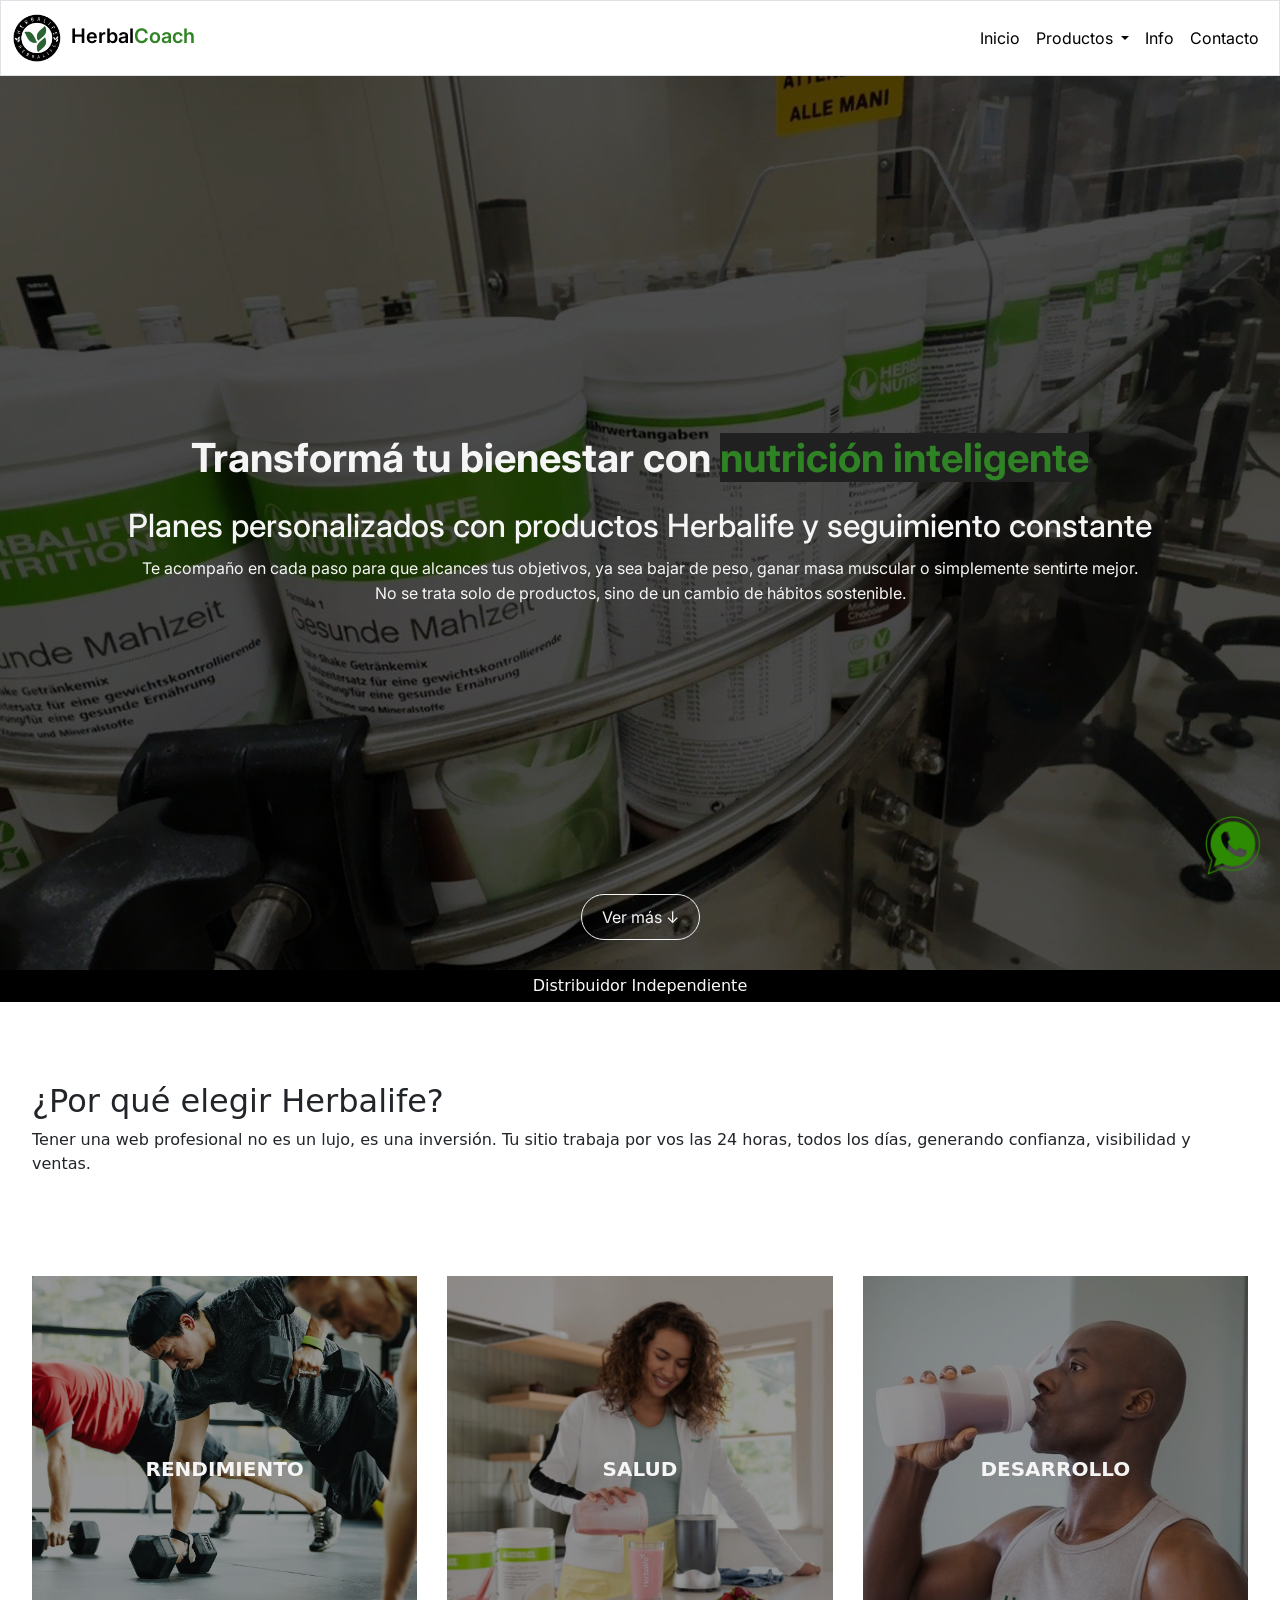
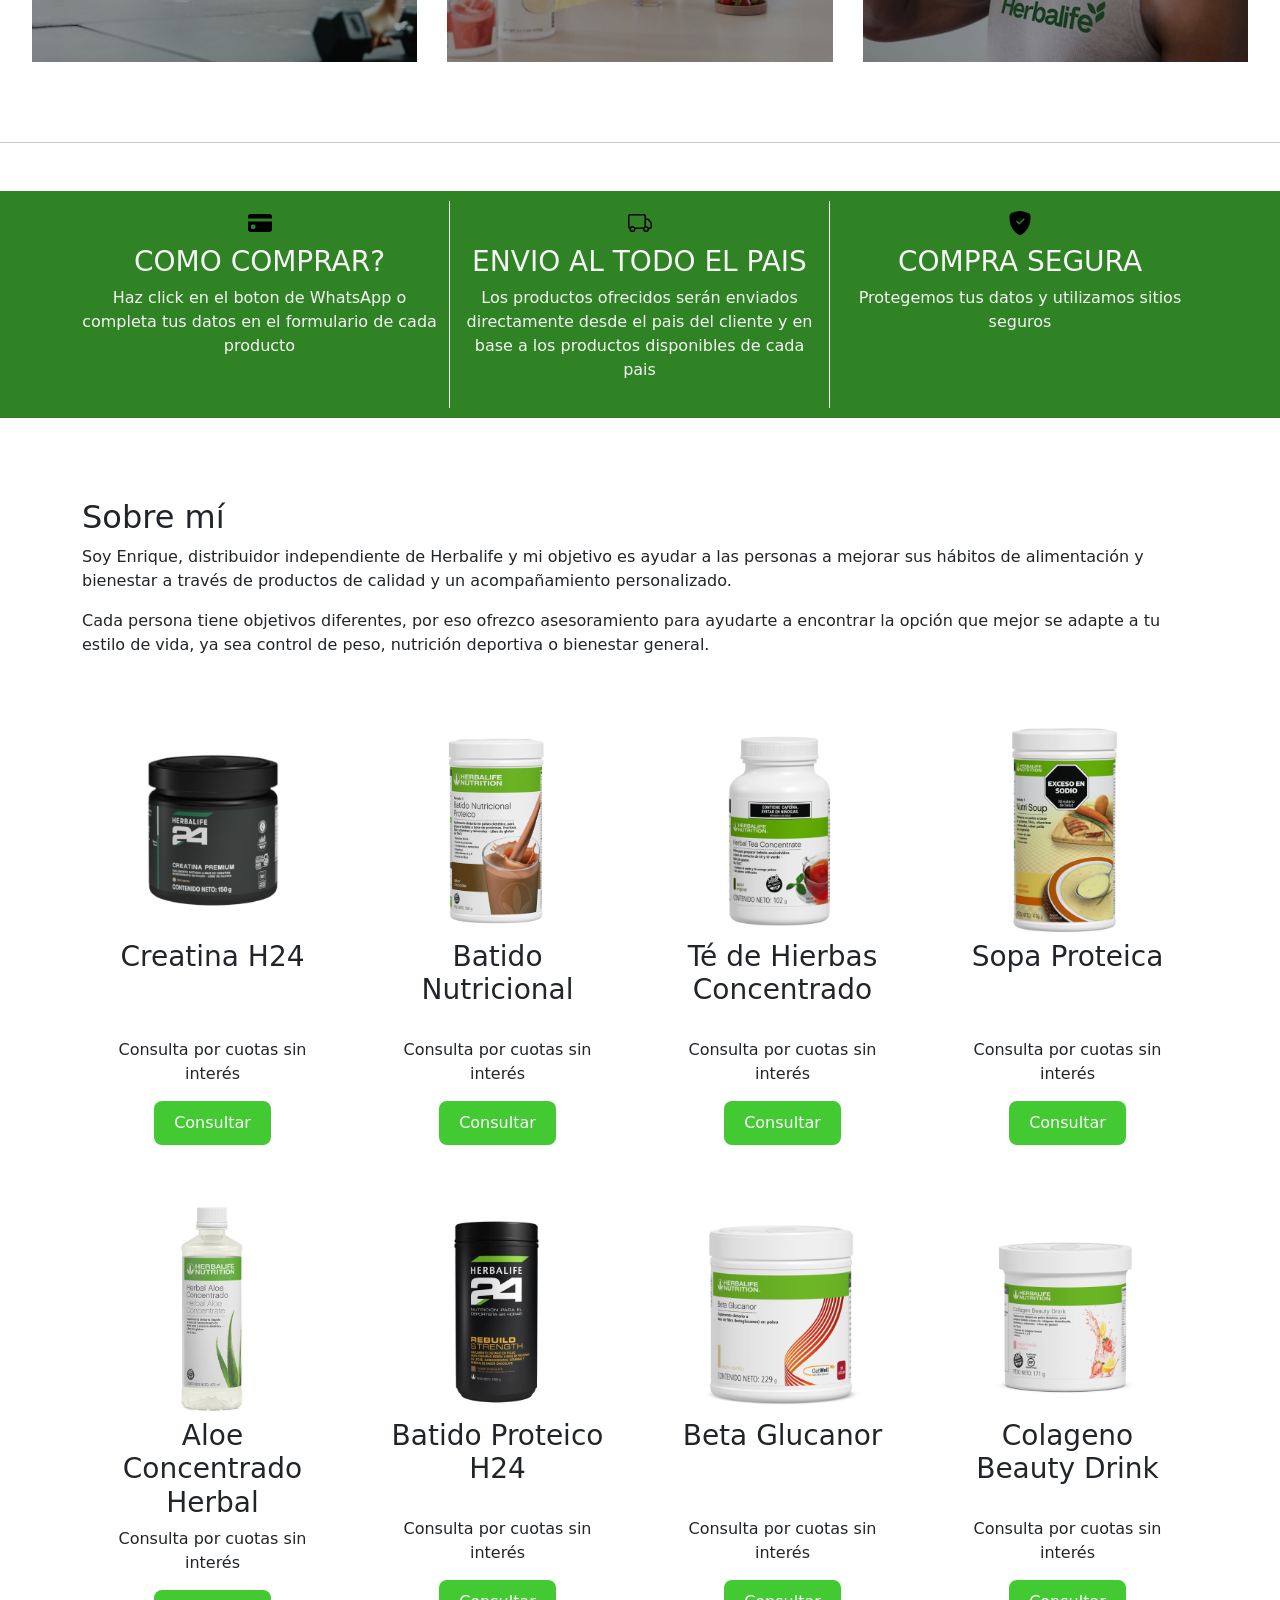
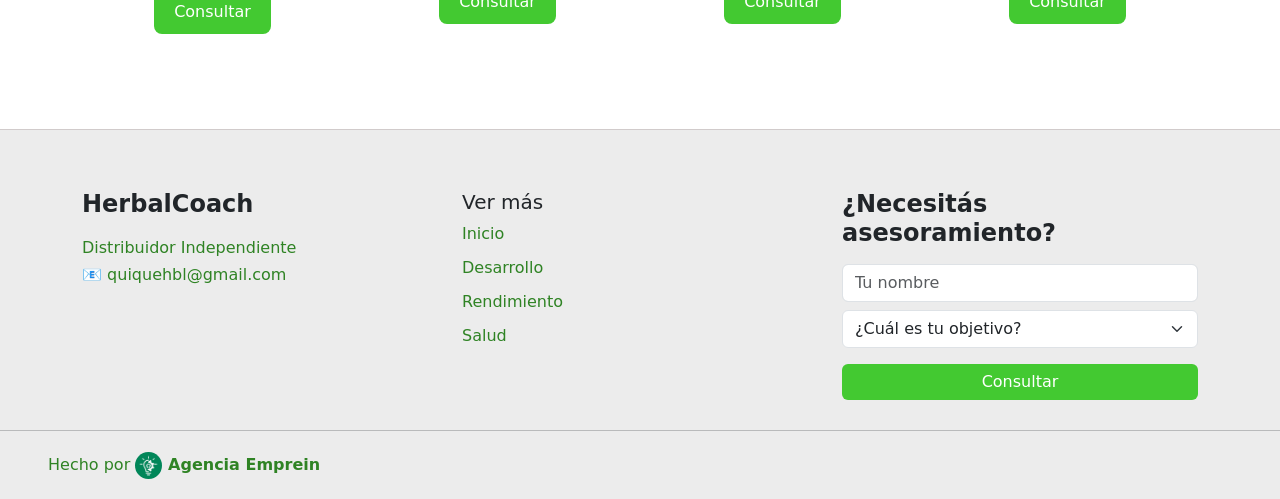
==== index.html @ c11313b0 "agregando primer ventana modal de info a img productos" ====
<!DOCTYPE html>
<html lang="es">
<head>
    <meta charset="UTF-8">
    <meta name="viewport" content="width=device-width, initial-scale=1.0">
    <title>HerbalCoach - Distribuidor</title>
    <link rel="stylesheet" href="css/style.css">
    <link rel="stylesheet" href="css/pages-style.css">
    <link href="https://cdn.jsdelivr.net/npm/bootstrap@5.3.8/dist/css/bootstrap.min.css" rel="stylesheet" integrity="sha384-sRIl4kxILFvY47J16cr9ZwB07vP4J8+LH7qKQnuqkuIAvNWLzeN8tE5YBujZqJLB" crossorigin="anonymous">
    <link rel="preconnect" href="https://fonts.googleapis.com">
    <link rel="preconnect" href="https://fonts.gstatic.com" crossorigin>
    <link href="https://fonts.googleapis.com/css2?family=Inter:ital,opsz,wght@0,14..32,100..900;1,14..32,100..900&display=swap" rel="stylesheet">
</head>
<body>
    <header class="container-header inter" id="inicio">
        <section class="section-container">
            <nav class="navbar navbar-expand-lg nav-color fixed-top border">
                <div class="container-fluid">
                    <a class="navbar-brand fw-semibold" href="index.html"><img src="img/nuevologo.jpg" alt="logo herbalife" class="logo">Herbal<span>Coach</span></a>
                    <button class="navbar-toggler btn-nav" type="button" data-bs-toggle="collapse" data-bs-target="#navbarNavDropdown" aria-controls="navbarNavDropdown" aria-expanded="false" aria-label="Toggle navigation">
                        <span class="icono-menu">☰</span>
                    </button>
                    <div class="collapse navbar-collapse" id="navbarNavDropdown">
                        <ul class="navbar-nav ms-auto">
                            <li class="nav-item">
                                <a class="nav-link active" aria-current="page" href="#inicio">Inicio</a>
                            </li>
                            <li class="nav-item dropdown">
                                <a class="nav-link dropdown-toggle" href="#" role="button" data-bs-toggle="dropdown" aria-expanded="false">
                                    Productos
                                </a>
                                
                                <ul class="dropdown-menu">
                                    <li><a class="dropdown-item" href="pages/rendimiento.html">Rendimiento Deportivo</a></li>
                                    <li><a class="dropdown-item" href="pages/salud.html">Peso Saludable</a></li>
                                    <li><a class="dropdown-item" href="pages/desarrollo.html">Desarrollo Muscular</a></li>
                                </ul>
                            </li>
                            <li class="nav-item">
                                <a class="nav-link" href="#info">Info</a>
                            </li>
                            <li class="nav-item">
                                <a class="nav-link" href="#contacto">Contacto</a>
                            </li>
                        </ul>
                    </div>
                </div>
            </nav>
        </section>
        <section class="presentacion">
            <h1>
                Transformá tu bienestar con <span class="fondo-span">nutrición inteligente</span>
            </h1>
            <h2>Planes personalizados con productos Herbalife y seguimiento constante</h2>
            <p>Te acompaño en cada paso para que alcances tus objetivos, ya sea bajar de peso, ganar masa muscular o simplemente sentirte mejor. <br> No se trata solo de productos, sino de un cambio de hábitos sostenible.</p>
            <a href="#ver-mas" class="btn-scroll">Ver más ↓</a>
        </section>
    </header>
    <section class="bg-black text-center text-light">
        <p class="py-1">Distribuidor Independiente<p>
    </section>
    <section>
        <a href="https://www.whatsapp.com/?lang=es" target="_blank">
            <div class="position-fixed z-1 end-0 mx-3 bottom-0 mb-4">
                <img class="wsp-logo" src="./img/wsp.png" alt="whatsapp">
            </div>
        </a>
    </section>
        <main id="ver-mas">
        <section class="index-main">
            <section class="margin-card">
                <h2 class="h2-index h-shadow animate__animated animate__fadeInUp">¿Por qué elegir Herbalife?</h2>
                <p class="p-header">Tener una web profesional no es un lujo, es una inversión. Tu sitio trabaja por vos las 24 horas, todos los días, generando confianza, visibilidad y ventas.</p>
            </section>
                <section class="cards d-none d-md-flex">
                    <div class="card-img-custom">
                        <a href="pages/rendimiento.html">
                            <img src="img/deporte.avif" alt="">
                            <span class="img-label">Rendimiento</span>
                        </a>
                    </div>
                    <div class="card-img-custom">
                        <a href="pages/salud.html">
                            <img src="img/peso.jpg" alt="">
                            <span class="img-label">Salud</span>
                        </a>
                    </div>
                    <div class="card-img-custom">
                        <a href="pages/desarrollo.html">
                            <img src="img/musculo-herbalife.jpg" alt="">
                            <span class="img-label">Desarrollo</span>
                        </a>
                    </div>
                </section>
                <section class="cards d-md-none row">
                    <div class="card-img-custom col-12 col-md-4">
                        <a href="pages/rendimiento.html">
                            <img src="img/deporte.avif" alt="">
                            <span class="img-label">Rendimiento</span>
                        </a>
                    </div>
                    <div class="card-img-custom col-12 col-md-4">
                        <a href="pages/salud.html">
                            <img src="img/peso.jpg" alt="">
                            <span class="img-label">Salud</span>
                        </a>
                    </div>
                    <div class="card-img-custom col-12 col-md-4">
                        <a href="pages/desarrollo.html">
                            <img src="img/musculo-herbalife.jpg" alt="">
                            <span class="img-label">Desarrollo</span>
                        </a>
                    </div>
                </section>
        </section>
    <hr class="hr-index">
        <section class="info-compra">
            <div class="container">
                <div class="row text-center">
                    <div class="info-compra col-md-4 first">
                        <img src="img/credit-card-fill.svg" alt="iconos" class="iconos">
                        <h3>COMO COMPRAR?</h3>
                        <p>Haz click en el boton de WhatsApp o completa tus datos en el formulario de cada producto</p>
                    </div>
                    <div class="info-compra col-md-4 first">
                        <img src="img/truck.svg" alt="iconos" class="iconos">
                        <h3>ENVIO AL TODO EL PAIS</h3>
                        <p>Los productos ofrecidos serán enviados directamente desde el pais del cliente y en base a los productos disponibles de cada pais</p>
                    </div>
                    <div class="info-compra col-md-4">
                        <img src="img/shield-fill-check.svg" alt="iconos" class="iconos">
                        <h3>COMPRA SEGURA</h3>
                        <p>Protegemos tus datos y utilizamos sitios seguros</p>
                    </div>
                </div>
            </div>
        </section>
        <section class="mt-5" id="info">
            <section class="about">
                <div class="container">
                    <h2>Sobre mí</h2>
                    <p>
                        Soy Enrique, distribuidor independiente de Herbalife y mi objetivo es ayudar a las personas
                        a mejorar sus hábitos de alimentación y bienestar a través de productos de calidad
                        y un acompañamiento personalizado.
                    </p>
                    <p>
                        Cada persona tiene objetivos diferentes, por eso ofrezco asesoramiento para ayudarte
                        a encontrar la opción que mejor se adapte a tu estilo de vida, ya sea control de peso,
                        nutrición deportiva o bienestar general.
                    </p>
                </div>
            </section>
        </section>

        <section>
            <div class="container">
            <div class="row g-4">
                <div class="col-12 col-sm-6 col-lg-3">
                    <div class="producto">
                        <img src="img-products/creatinaherb.png" alt="Creatina H24" class="img-producto abrir-modal" data-img="img-products/creatinaherb.png" data-nombre="Creatina H24" data-descripcion="Suplemento de creatina premium para mejorar fuerza, potencia y recuperación.">
                        <h3 class="nombre-producto">Creatina H24</h3>
                        <p class="descripcion-producto">Consulta por cuotas sin interés</p>
                        <a href="#" class="btn-consultar" data-producto="Creatina H24">Consultar</a>
                    </div>
                </div>
                <div class="col-12 col-sm-6 col-lg-3">
                    <div class="producto">
                        <img src="img-products/batidoproteherb.png" alt="batido proteico" class="img-producto">
                        <h3 class="nombre-producto">Batido <br> Nutricional</h3>
                        <p class="descripcion-producto">Consulta por cuotas sin interés</p>
                        <a href="#" class="btn-consultar" data-producto="Batido Nutricional Proteico">Consultar</a>
                    </div>
                </div>
                <div class="col-12 col-sm-6 col-lg-3">
                    <div class="producto">
                        <img src="img-products/teherb.png" alt="Té Herbalife" class="img-producto">
                        <h3 class="nombre-producto">Té de Hierbas Concentrado</h3>
                        <p class="descripcion-producto">Consulta por cuotas sin interés</p>
                        <a href="#" class="btn-consultar" data-producto="Té de Hierbas Concentrado">Consultar</a>
                    </div>
                </div>
                <div class="col-12 col-sm-6 col-lg-3">
                    <div class="producto">
                        <img src="img-products/sopaproteherb.png" alt="sopa proteica" class="img-producto">
                        <h3 class="nombre-producto">Sopa Proteica </h3>
                        <p class="descripcion-producto">Consulta por cuotas sin interés</p>
                        <a href="#" class="btn-consultar" data-producto="sopa proteica - pollo y vegetales">Consultar</a>
                    </div>
                </div>
                <div class="col-12 col-sm-6 col-lg-3">
                    <div class="producto">
                        <img src="img-products/aloeherb.jpg" alt="aloe contrado" class="img-producto">
                        <h3 class="nombre-producto">Aloe Concentrado Herbal</h3>
                        <p class="descripcion-producto">Consulta por cuotas sin interés</p>
                        <a href="#" class="btn-consultar" data-producto="Aloe Concentrado herbal">Consultar</a>
                    </div>
                </div>
                <div class="col-12 col-sm-6 col-lg-3">
                    <div class="producto">
                        <img src="img-products/protehebr.jpg" alt="" class="img-producto">
                        <h3 class="nombre-producto">Batido Proteico H24</h3>
                        <p class="descripcion-producto">Consulta por cuotas sin interés</p>
                        <a href="#" class="btn-consultar" data-producto="batido proteico H24">Consultar</a>
                    </div>
                </div>
                <div class="col-12 col-sm-6 col-lg-3">
                    <div class="producto">
                        <img src="img-products/betaherb.png" alt="" class="img-producto">
                        <h3 class="nombre-producto">Beta Glucanor</h3>
                        <p class="descripcion-producto">Consulta por cuotas sin interés</p>
                        <a href="#" class="btn-consultar" data-producto="beta glucanor">Consultar</a>
                    </div>
                </div>
                <div class="col-12 col-sm-6 col-lg-3">
                    <div class="producto">
                        <img src="img-products/colagenoherb.png" alt="" class="img-producto">
                        <h3 class="nombre-producto">Colageno Beauty Drink</h3>
                        <p class="descripcion-producto">Consulta por cuotas sin interés</p>
                        <a href="#" class="btn-consultar" data-producto="Colageno Beauty Drink">Consultar</a>
                    </div>
                </div>
            </div>
            </div>
            <div id="modalProducto" class="modal-producto">
                <div class="contenido-modal">
                    <span class="cerrar">&times;</span>
                    <img id="modalImg">
                    <h2 id="modalTitulo"></h2>
                    <p id="modalDescripcion"></p>
                    <a id="modalBoton" class="btn-consultar">
                        Consultar
                    </a>
                </div>
            </div>
        </section>
    </main>
    <footer class="footer-herb">
        <div class="container">
            <div class="row gy-4">
                <div class="col-md-4">
                    <h4>HerbalCoach</h4>
                    <p>
                        Distribuidor Independiente <br>
                        📧 quiquehbl@gmail.com
                    </p>
                </div>
                <div class="col-md-4">
                    <h5>Ver más</h5>
                    <ul class="footer-links">
                        <li><a href="index.html">Inicio</a></li>
                        <li><a href="pages/desarrollo.html">Desarrollo</a></li>
                        <li><a href="pages/rendimiento.html">Rendimiento</a></li>
                        <li><a href="pages/salud.html">Salud</a></li>
                    </ul>
                </div>
                <div class="col-md-4" id="contacto">
                    <h4 class="mb-3">¿Necesitás asesoramiento?</h4>
                    <input type="text" id="nombre" class="form-control mb-2" placeholder="Tu nombre">
                    <select id="objetivo" class="form-select mb-3">
                        <option selected disabled>¿Cuál es tu objetivo?</option>
                        <option>Bajar de peso</option>
                        <option>Ganar masa muscular</option>
                        <option>Mejorar mi alimentación</option>
                        <option>Más energía</option>
                        <option>Otro</option>
                    </select>
                    <button class="btn btn-success w-100 btn-contacto" onclick="consultarWhatsapp()">
                        Consultar
                    </button>
                </div>
            </div>
        </div>
        <hr>
        <p class="p-emprein">Hecho por <a href="https://www.emprein.com.ar" target="_blank" class="link-emprein"><img src="img/emprein-logo.jpg" alt="emprein logo" class="logo-emprein"> Agencia Emprein</a></p>
    </footer>

    <script src="script.js"></script>
    <script src="https://cdn.jsdelivr.net/npm/bootstrap@5.3.8/dist/js/bootstrap.bundle.min.js" integrity="sha384-FKyoEForCGlyvwx9Hj09JcYn3nv7wiPVlz7YYwJrWVcXK/BmnVDxM+D2scQbITxI" crossorigin="anonymous"></script>
</body>
</html>
---- css/style.css ----
:root{
    --color-text: #2f8324;
    --color-blanco: #f5f5f5;
    --fondo-claro: #ececec;
    --color-btn: #43c931;
    --color-btn-hover: #369f28;
}

body {
    margin: 0;
    padding: 0;
    box-sizing: border-box;
    scroll-behavior: smooth;
    overflow-x: hidden;
    padding-top: 70px;
}

/*HEADER*/

/* NAVBAR*/

.inter{
    font-family: "Inter", sans-serif;
    font-optical-sizing: auto;
    font-weight: weight;
    font-style: normal;
}

.hr-index{
    margin-bottom: 3rem;
}

.logo{
    width: 3rem;
    margin-right: 0.625rem;
}

span{
    color: var(--color-text);
}

.navbar .nav-link {
    background: none !important;
}

.navbar .nav-link {
    position: relative;
    color: #000000 !important;
}

.navbar-toggler {
    border: none !important;
    box-shadow: none !important;
}

.navbar .nav-link:hover {
    color: var(--color-text) !important;
    background-color: var(--fondo-claro) !important;
}


.nav-color{
    background-color: #fff;
    padding: 6px 0;
}


/* HEADER */

.section-container{
    border-bottom: 1px solid #0000003d;
}


.container-header{
    background-image: linear-gradient(rgba(0,0,0,0.7), rgba(0,0,0,0.7)), url(../img/herbalife-fondo.jpeg);
    background-size: cover;
    background-position: center;
    min-height: 100vh;
    display: flex;
    flex-direction: column;
    justify-content: center;
    align-items: center;
    text-align: center;
    position: relative;
}

.container-header h1{
    color: var(--color-blanco);
    font-size: 2.5rem;
    font-weight: bold;
    margin-bottom: 0.9375rem;
}

.container-header h2{
    margin-bottom: 0.625rem;
    margin: 0px 0.9375rem;
    padding: 0.625rem;
}

.container-header p{
    line-height: 1.6;
    margin: 0px 0.9375rem;
}

.presentacion{
    color: var(--color-blanco);
}

.fondo-span{
    background-color: #202020;
}

.wsp-logo{
    width: 3.8rem;
}

.wsp-logo:hover{
    scale: calc(1.1);
}


.btn-scroll {
    position: absolute;
    bottom: 30px;
    left: 0;
    right: 0;
    margin: auto;
    width: fit-content;
    text-decoration: none;

    color: var(--color-blanco);
    border: 1px solid var(--color-blanco);
    padding: 10px 20px;
    border-radius: 30px;
    text-align: center;

}

.btn-scroll:hover {
    background: var(--color-text);
    border-color: var(--color-btn);
    color: var(--color-blanco);
}


/*MAIN*/


.index-main{
    /*margin: 1rem 2rem;*/
    margin: 5em 2em;
}
.margin-card{
    margin-bottom: 100px;
}

.cards{
    display: grid;
    grid-template-columns: repeat(3, 1fr);
    gap: 30px;
    max-width: 1400px;
    margin: auto;
}

.card-img-custom {
    position: relative;
    width: 100%;
    aspect-ratio: 1/1; 
    overflow: hidden;
}

/* IMAGEN */
.card-img-custom img {
    width: 100%;
    height: 100%;
    object-fit: cover;

    filter: brightness(0.6); 
    transition: all 0.4s ease;
}

/* HOVER (solo imagen) */
.card-img-custom:hover img {
    filter: brightness(1); 
    transform: scale(1.08); 
}

/* TEXTO EN EL MEDIO */
.img-label {
    position: absolute;
    top: 50%;
    left: 50%;
    transform: translate(-50%, -50%);

    color: var(--color-blanco);
    font-size: 20px;
    font-weight: bold;

    pointer-events: none; 
    text-transform: uppercase;
}


.info-compra{
    background-color: var(--color-text);
    color: var(--color-blanco);
    padding: 1rem;
    padding: 0.625rem 0;
}

.beneficio{
    padding: 0 10px;
}

.icono{
    font-size: 2rem;
    margin-bottom: 15px;
}

.beneficio h2{
    font-size: 2rem;
    margin-bottom: 15px;
}

.beneficio p{
    max-width: 350px;
    margin: 0 auto;
}

.iconos{
    width: 1.5rem;
    padding-bottom: 0.625rem;
}

.first{
    border-right: 1px solid var(--color-blanco);
}

.about{
    padding: 2rem;
}


/* seccion de productos*/

.btn-consultar{
    /*display: inline-block;
    margin-top: 10px;*/
    padding: 10px 20px;
    display: block;
    width: fit-content;
    margin: 0 auto;
    
    background-color: var(--color-btn);
    color: white;
    
    text-decoration: none;
    border-radius: 8px;
    
    transition: .3s;
}

.btn-consultar:hover{
    background-color: var(--color-btn-hover);
    transform: translateY(-2px);
}

.img-producto{
    width: 100%;
    height: 220px;
    object-fit: contain;
    /*transition:.3s;
    cursor:pointer;*/
}


/*.img-producto:hover{
    transform:scale(1.05);
}*/

.nombre-producto{
    min-height: 90px;
    margin-bottom: 8px;
    text-align: center;
}

.descripcion-producto{
    margin-bottom: 15px;
    text-align: center;
}

.producto{
    padding: 15px;
}

.producto:hover{
    border: 1px solid #3333333d;
    border-radius: 15px;
    padding: 10px;
}



/* footer */


.footer-herb {
    background: var(--fondo-claro);
    padding: 60px 0 20px;
    margin-top: 80px;
    border-top: 0.5px solid #d1cbcb;
}

.footer-herb h4, h5{
    font-weight: 700;
    margin-bottom: 15px;
}

.footer-herb p {
    color: var(--color-text);
    line-height: 1.7;
}

.footer-links {
    list-style: none;
    padding: 0;
}

.footer-links li {
    margin-bottom: 10px;
}

.footer-links a {
    color: var(--color-text);
    text-decoration: none;
    transition: 0.3s;
}

.footer-links a:hover {
    font-weight: bolder;
}

.footer-herb hr {
    margin: 30px 0 20px;
}

.p-emprein{
    padding-left: 3rem;
    margin: 0;
}

.link-emprein{
    text-decoration: none;
    color: var(--color-text);
    font-weight: bold;
}

.logo-emprein{
    width: 1.7rem;
    border-radius: 100%
}


.btn-contacto{
    background-color: var(--color-btn) !important;
    border: none !important;
}
.btn-contacto:hover{
    background-color: var(--color-btn-hover) !important;
    transform: translateY(-2px);
}


.modal-producto{
    position: fixed;
    inset: 0;
    background: rgba(0,0,0,.6);

    display:none;

    justify-content:center;
    align-items:center;

    z-index:9999;
}

.contenido-modal{

    width:420px;
    max-width:90%;

    background:white;
    border-radius:15px;

    padding:30px;

    text-align:center;

    position:relative;
}

.contenido-modal img{

    width:180px;
    height:180px;
    object-fit:contain;
    margin-bottom:15px;

}

.cerrar{

    position:absolute;

    top:15px;
    right:20px;

    font-size:32px;
    cursor:pointer;
}









@media (max-width: 768px){
    .first{
        border: none;
        border-bottom: 1px solid var(--color-blanco);
    }

    .img-producto{
        height: 180px;
    }

    .nombre-producto{
        min-height: auto;
        font-size: 1.8rem;
    }

    .card-producto{
        text-align: center;
        margin-bottom: 40px;
    }

    .btn-consultar{
        width: 100%;
        max-width: 200px;
        margin: 15px auto 0 auto;
    }

}
---- css/pages-style.css ----
.inicio-pages{
    padding-bottom: 30px;
}
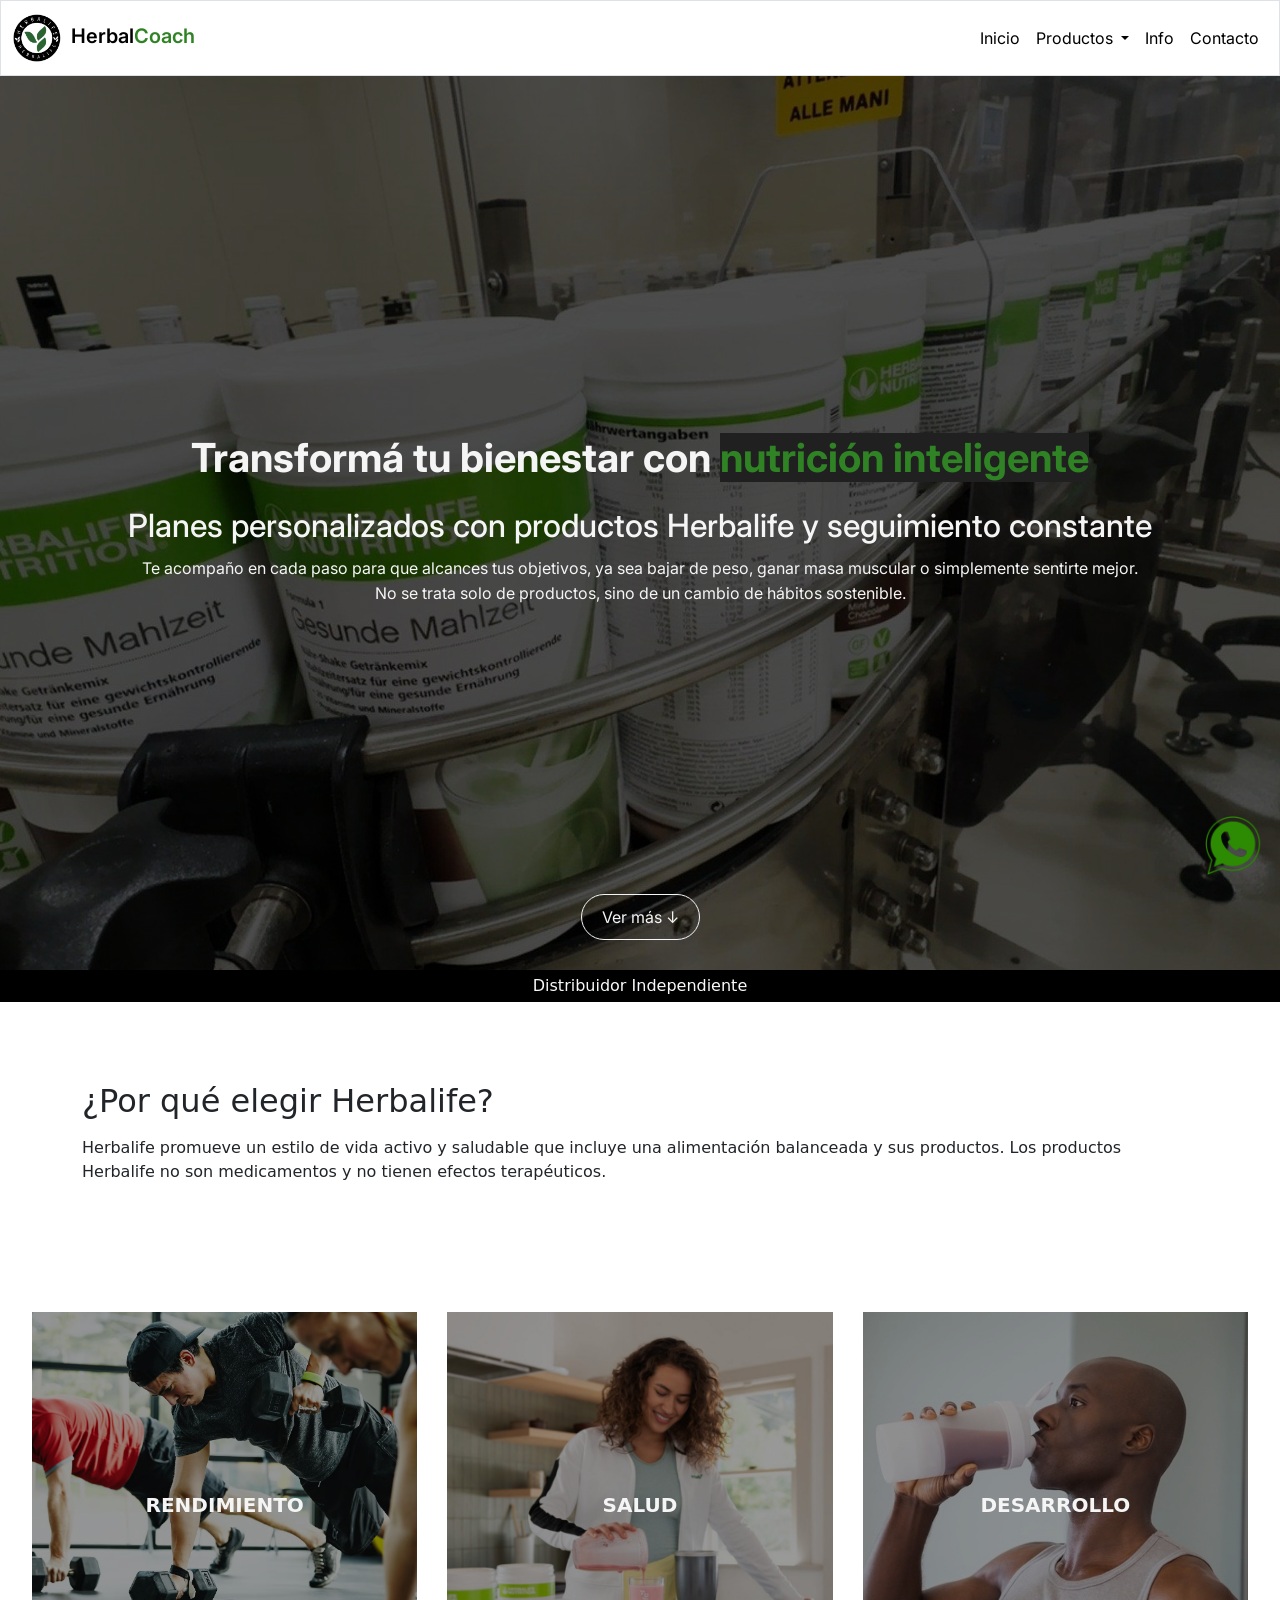
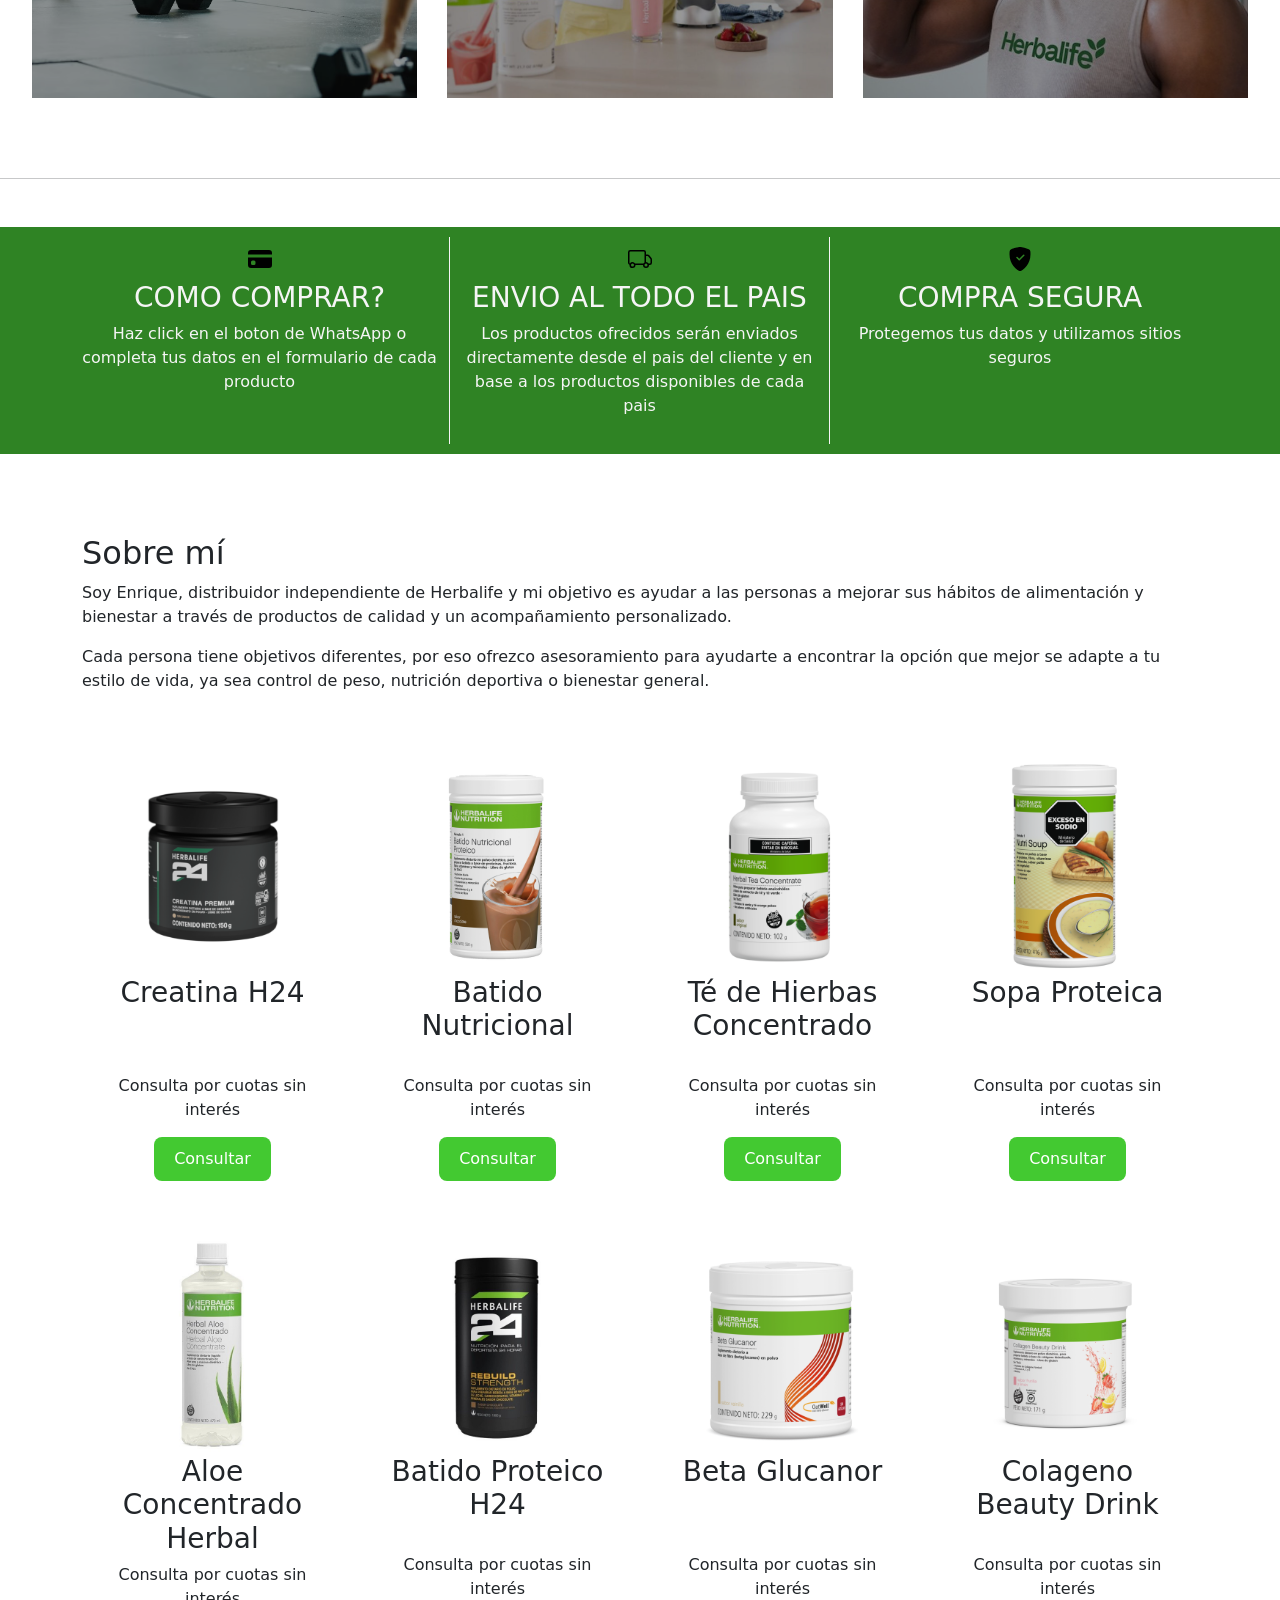
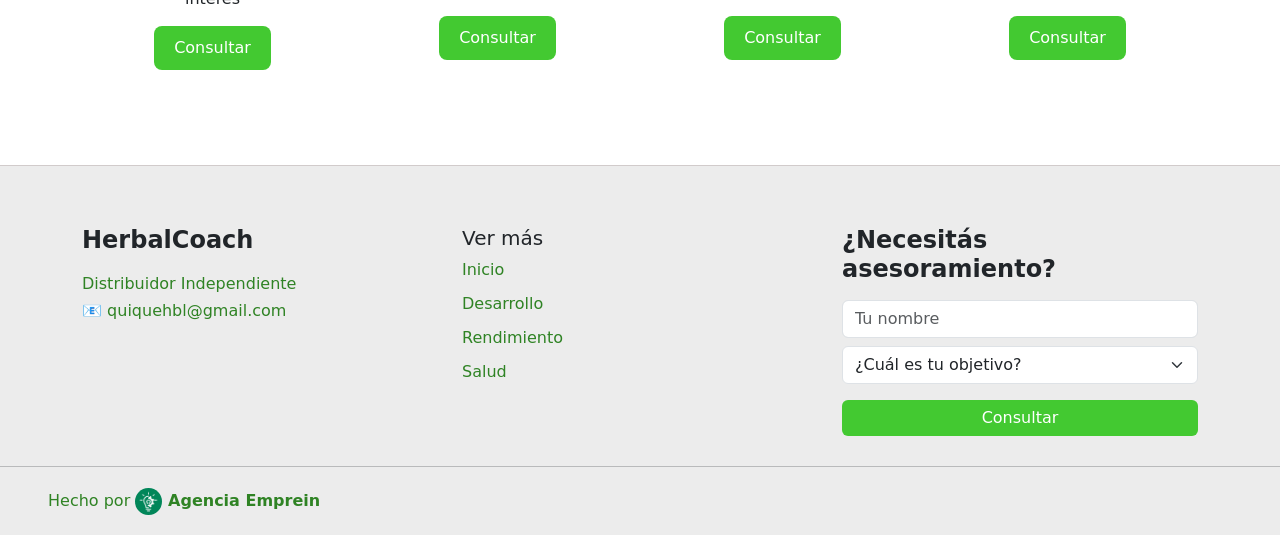
==== commit d115aff4: "mejorando texto en first mobile" ====
--- a/index.html
+++ b/index.html
@@ -52,7 +52,7 @@
                 Transformá tu bienestar con <span class="fondo-span">nutrición inteligente</span>
             </h1>
             <h2>Planes personalizados con productos Herbalife y seguimiento constante</h2>
-            <p>Te acompaño en cada paso para que alcances tus objetivos, ya sea bajar de peso, ganar masa muscular o simplemente sentirte mejor. <br> No se trata solo de productos, sino de un cambio de hábitos sostenible.</p>
+            <p class="texto-oculto-mobile">Te acompaño en cada paso para que alcances tus objetivos, ya sea bajar de peso, ganar masa muscular o simplemente sentirte mejor. <br> No se trata solo de productos, sino de un cambio de hábitos sostenible.</p>
             <a href="#ver-mas" class="btn-scroll">Ver más ↓</a>
         </section>
     </header>
@@ -67,11 +67,15 @@
         </a>
     </section>
         <main id="ver-mas">
+        <section class="mt-5">
+            <section class="about">
+                <div class="container">
+                    <h2 class="mb-3">¿Por qué elegir Herbalife?</h2>
+                    <p>Herbalife promueve un estilo de vida activo y saludable que incluye una alimentación balanceada y sus productos. Los productos Herbalife no son medicamentos y no tienen efectos terapéuticos.</p>
+                </div>
+            </section>
+        </section>
         <section class="index-main">
-            <section class="margin-card">
-                <h2 class="h2-index h-shadow animate__animated animate__fadeInUp">¿Por qué elegir Herbalife?</h2>
-                <p class="p-header">Tener una web profesional no es un lujo, es una inversión. Tu sitio trabaja por vos las 24 horas, todos los días, generando confianza, visibilidad y ventas.</p>
-            </section>
                 <section class="cards d-none d-md-flex">
                     <div class="card-img-custom">
                         <a href="pages/rendimiento.html">
@@ -144,7 +148,7 @@
                         a mejorar sus hábitos de alimentación y bienestar a través de productos de calidad
                         y un acompañamiento personalizado.
                     </p>
-                    <p>
+                    <p class="texto-oculto-mobile">
                         Cada persona tiene objetivos diferentes, por eso ofrezco asesoramiento para ayudarte
                         a encontrar la opción que mejor se adapte a tu estilo de vida, ya sea control de peso,
                         nutrición deportiva o bienestar general.
@@ -158,7 +162,7 @@
             <div class="row g-4">
                 <div class="col-12 col-sm-6 col-lg-3">
                     <div class="producto">
-                        <img src="img-products/creatinaherb.png" alt="Creatina H24" class="img-producto abrir-modal" data-img="img-products/creatinaherb.png" data-nombre="Creatina H24" data-descripcion="Suplemento de creatina premium para mejorar fuerza, potencia y recuperación.">
+                        <img src="img-products/creatinaherb.png" alt="Creatina H24" class="img-producto abrir-modal" data-img="img-products/creatinaherb.png" data-nombre="Creatina H24" data-descripcion="Herbalife 24 Creatina Premium es un suplemento para deportistas que aporta 5 g de creatina monohidrato por porción que puedes consumir en cualquier momento del día.">
                         <h3 class="nombre-producto">Creatina H24</h3>
                         <p class="descripcion-producto">Consulta por cuotas sin interés</p>
                         <a href="#" class="btn-consultar" data-producto="Creatina H24">Consultar</a>
@@ -166,7 +170,7 @@
                 </div>
                 <div class="col-12 col-sm-6 col-lg-3">
                     <div class="producto">
-                        <img src="img-products/batidoproteherb.png" alt="batido proteico" class="img-producto">
+                        <img src="img-products/batidoproteherb.png" alt="batido proteico" class="img-producto abrir-modal" data-img="img-products/batidoproteherb.png" data-nombre="Batido Nutricional" data-descripcion="Contiene 12 vitaminas y 7 minerales en bajas calorías, incluyendo antioxidantes y fibra. Cada porción contiene proteína que ayuda a satisfacer el apetito y a favorecer el mantenimiento de la masa muscular.">
                         <h3 class="nombre-producto">Batido <br> Nutricional</h3>
                         <p class="descripcion-producto">Consulta por cuotas sin interés</p>
                         <a href="#" class="btn-consultar" data-producto="Batido Nutricional Proteico">Consultar</a>
@@ -174,7 +178,7 @@
                 </div>
                 <div class="col-12 col-sm-6 col-lg-3">
                     <div class="producto">
-                        <img src="img-products/teherb.png" alt="Té Herbalife" class="img-producto">
+                        <img src="img-products/teherb.png" alt="Té Herbalife" class="img-producto abrir-modal" data-img="img-products/teherb.png" data-nombre="Té Concentrado" data-descripcion="Deliciosa bebida en polvo que combina té verde y té de orange pekoe con semillas de cardamomo, hibisco y malva que logran un sabor agradable. El té verde es conocido por sus propiedades termogénicas y antioxidantes. Sin TACC.">
                         <h3 class="nombre-producto">Té de Hierbas Concentrado</h3>
                         <p class="descripcion-producto">Consulta por cuotas sin interés</p>
                         <a href="#" class="btn-consultar" data-producto="Té de Hierbas Concentrado">Consultar</a>
@@ -182,7 +186,7 @@
                 </div>
                 <div class="col-12 col-sm-6 col-lg-3">
                     <div class="producto">
-                        <img src="img-products/sopaproteherb.png" alt="sopa proteica" class="img-producto">
+                        <img src="img-products/sopaproteherb.png" alt="sopa proteica" class="img-producto abrir-modal" data-img="img-products/sopaproteherb.png" data-nombre="Sopa Proteica" data-descripcion="Producto en polvo a base de proteína, fibra, vitaminas y minerales, sabor pollo con vegetales. Ayuda a controlar las calorías consumidas sin reducir el aporte de nutrientes esenciales.">
                         <h3 class="nombre-producto">Sopa Proteica </h3>
                         <p class="descripcion-producto">Consulta por cuotas sin interés</p>
                         <a href="#" class="btn-consultar" data-producto="sopa proteica - pollo y vegetales">Consultar</a>
@@ -190,7 +194,8 @@
                 </div>
                 <div class="col-12 col-sm-6 col-lg-3">
                     <div class="producto">
-                        <img src="img-products/aloeherb.jpg" alt="aloe contrado" class="img-producto">
+                        <img src="img-products/aloeherb.jpg" alt="aloe contrado" class="img-producto abrir-modal" data-img="img-products/aloeherb.jpg" data-nombre="Aloe Herbal" data-descripcion="Suplemento dietario líquido a base de concentrado de aloe vera y niacina dietético. 
+                        Contribuye al bienestar del sistema gastrointestinal y puede ayudar a la absorción de nutrientes.">
                         <h3 class="nombre-producto">Aloe Concentrado Herbal</h3>
                         <p class="descripcion-producto">Consulta por cuotas sin interés</p>
                         <a href="#" class="btn-consultar" data-producto="Aloe Concentrado herbal">Consultar</a>
@@ -198,7 +203,7 @@
                 </div>
                 <div class="col-12 col-sm-6 col-lg-3">
                     <div class="producto">
-                        <img src="img-products/protehebr.jpg" alt="" class="img-producto">
+                        <img src="img-products/protehebr.jpg" alt="batido proteico h24" class="img-producto abrir-modal" data-img="img-products/protehebr.jpg" data-nombre="Batido Rebuild H24" data-descripcion="Contiene 25 g de proteínas que contribuyen al crecimiento y mantenimiento de la masa muscular, repartiendo proteínas a los músculos fatigados.">
                         <h3 class="nombre-producto">Batido Proteico H24</h3>
                         <p class="descripcion-producto">Consulta por cuotas sin interés</p>
                         <a href="#" class="btn-consultar" data-producto="batido proteico H24">Consultar</a>
@@ -206,7 +211,7 @@
                 </div>
                 <div class="col-12 col-sm-6 col-lg-3">
                     <div class="producto">
-                        <img src="img-products/betaherb.png" alt="" class="img-producto">
+                        <img src="img-products/betaherb.png" alt="beta glucanor" class="img-producto abrir-modal" data-img="img-products/betaherb.png" data-nombre="Beta Glucanor" data-descripcion="Beta Glucanor es un producto en polvo sabor a vainilla especialmente formulado con betaglucanos de avena OatWell, los cuales cuentan con estudios clinicos que sustentas sus beneficios.">
                         <h3 class="nombre-producto">Beta Glucanor</h3>
                         <p class="descripcion-producto">Consulta por cuotas sin interés</p>
                         <a href="#" class="btn-consultar" data-producto="beta glucanor">Consultar</a>
@@ -214,7 +219,7 @@
                 </div>
                 <div class="col-12 col-sm-6 col-lg-3">
                     <div class="producto">
-                        <img src="img-products/colagenoherb.png" alt="" class="img-producto">
+                        <img src="img-products/colagenoherb.png" alt="beta glucanor" class="img-producto abrir-modal" data-img="img-products/colagenoherb.png" data-descripcion="Deliciosa bebida a base de colágeno Verisol, vitaminas y minerales, especialmente formulada para contribuir al cuidado de tu piel, cabello y uñas. Sabor frutilla y limón">
                         <h3 class="nombre-producto">Colageno Beauty Drink</h3>
                         <p class="descripcion-producto">Consulta por cuotas sin interés</p>
                         <a href="#" class="btn-consultar" data-producto="Colageno Beauty Drink">Consultar</a>
--- a/css/style.css
+++ b/css/style.css
@@ -270,8 +270,8 @@
     width: 100%;
     height: 220px;
     object-fit: contain;
-    /*transition:.3s;
-    cursor:pointer;*/
+    transition:.3s;
+    cursor:pointer;
 }
 
 
@@ -300,6 +300,13 @@
     padding: 10px;
 }
 
+.texto-oculto-mobile{
+    display: block;
+}
+
+.texto-mobile{
+    display: none;
+}
 
 
 /* footer */
@@ -372,6 +379,8 @@
 }
 
 
+/* VENTANA MODAL */
+
 .modal-producto{
     position: fixed;
     inset: 0;
@@ -452,8 +461,23 @@
         width: 100%;
         max-width: 200px;
         margin: 15px auto 0 auto;
-    }
-
-}
-
-
+        text-align: center;
+    }
+
+    .producto{
+        border: 1px solid #3333333d;
+        border-radius: 15px;
+        padding: 10px;
+    }
+
+    .texto-oculto-mobile{
+        display: none;
+    }
+
+    .texto-mobile{
+        display: block;
+    }
+
+}
+
+
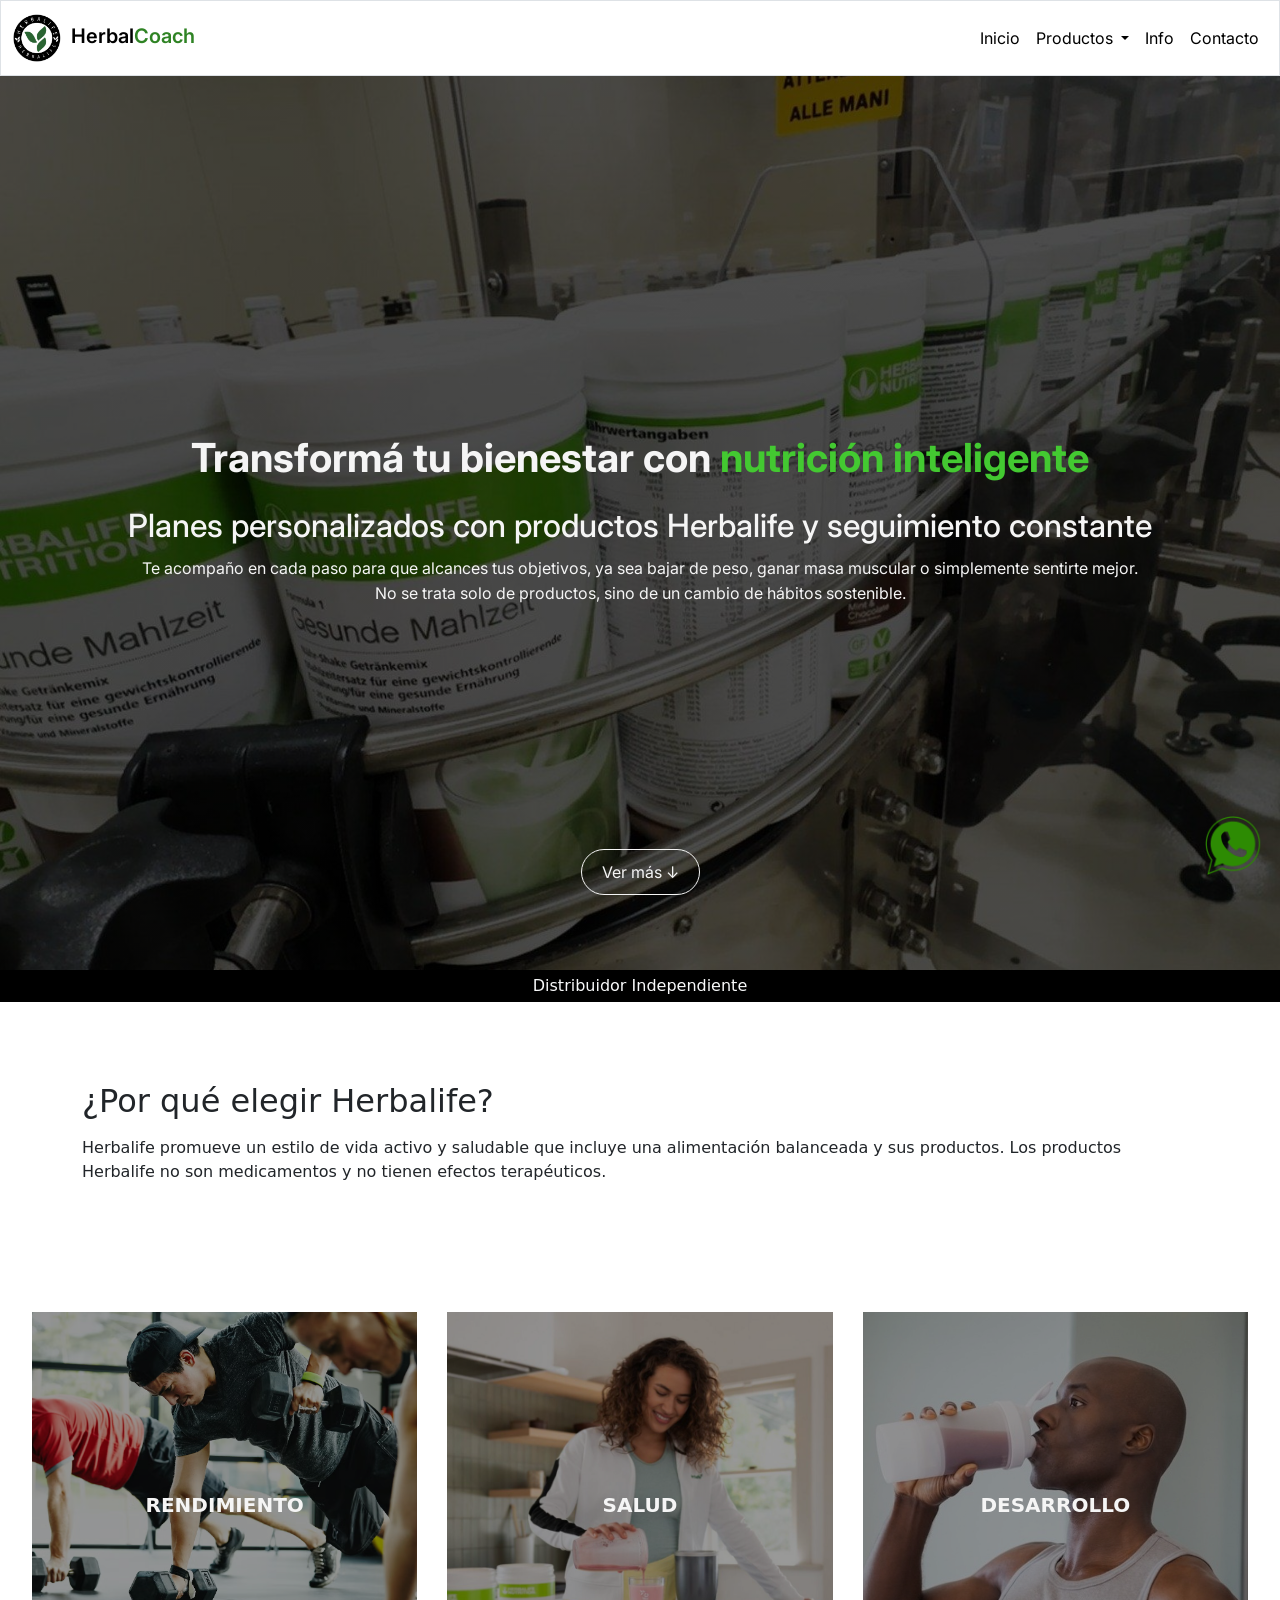
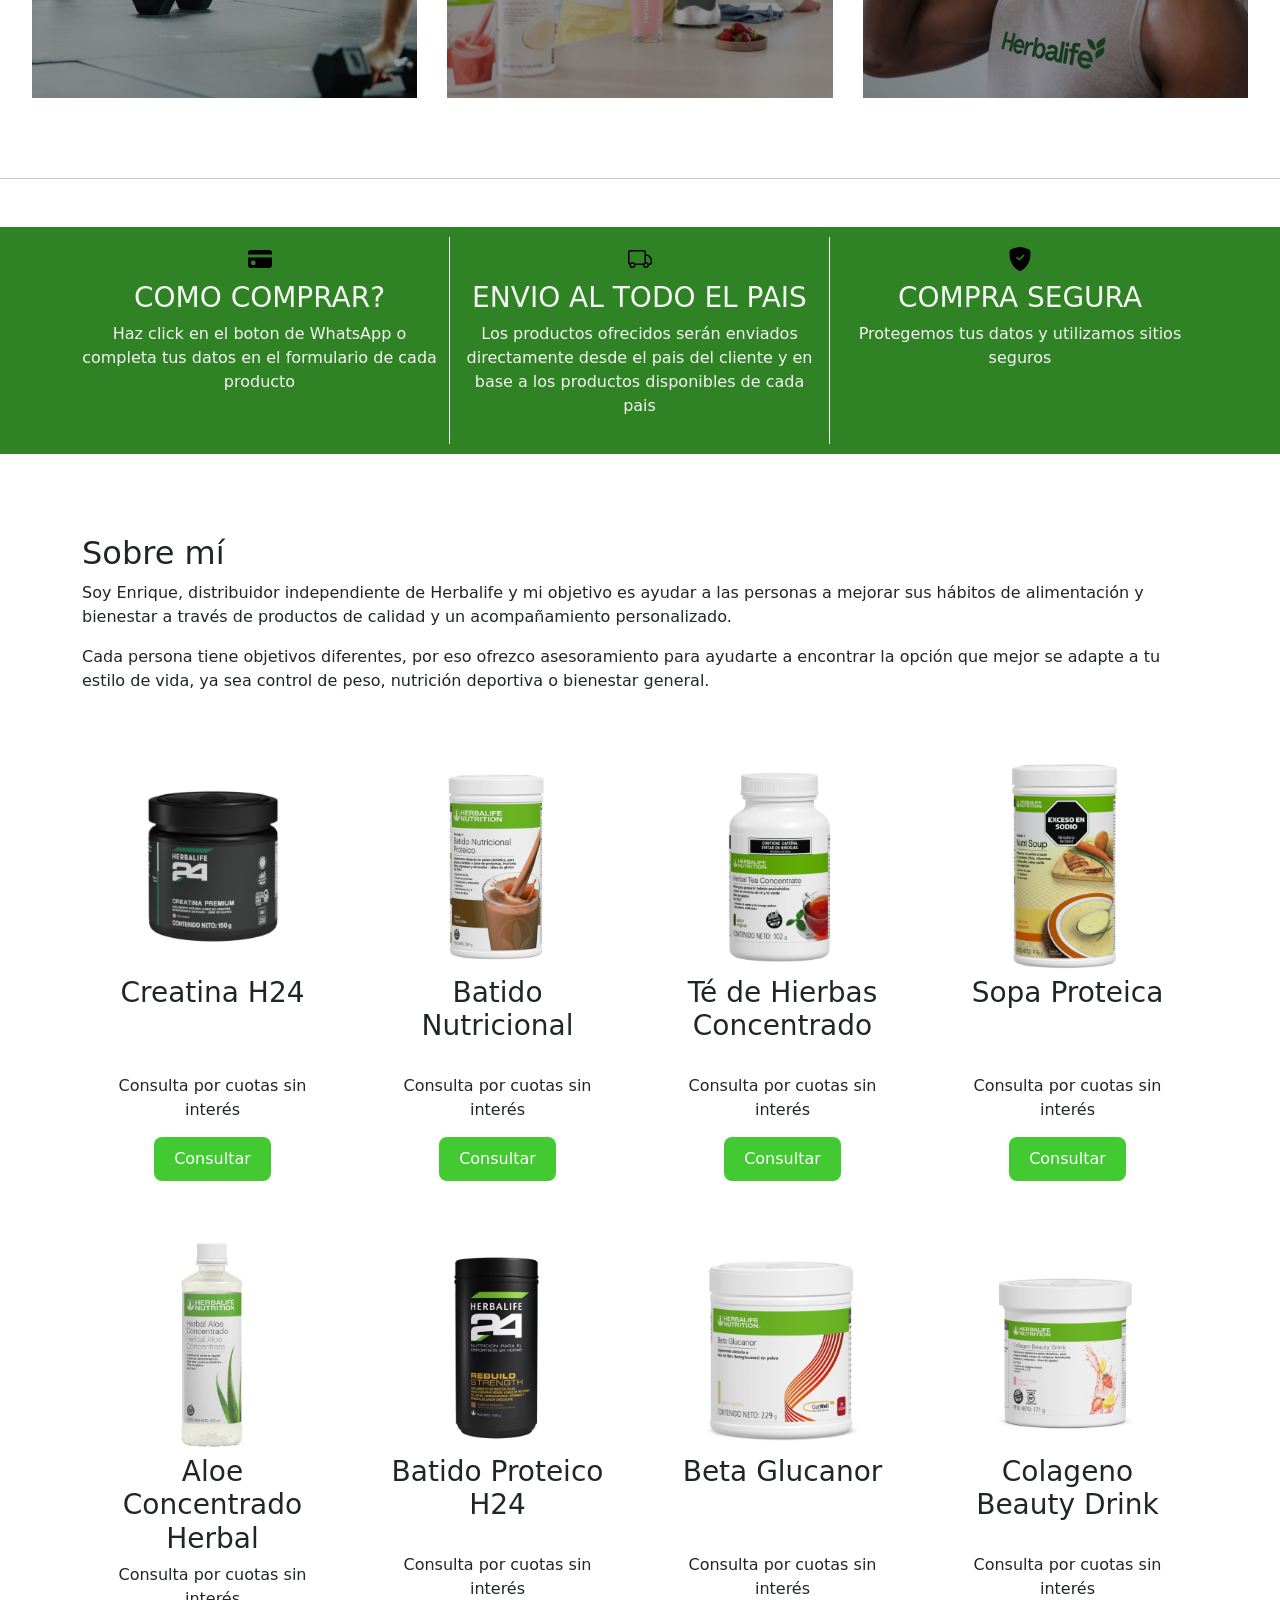
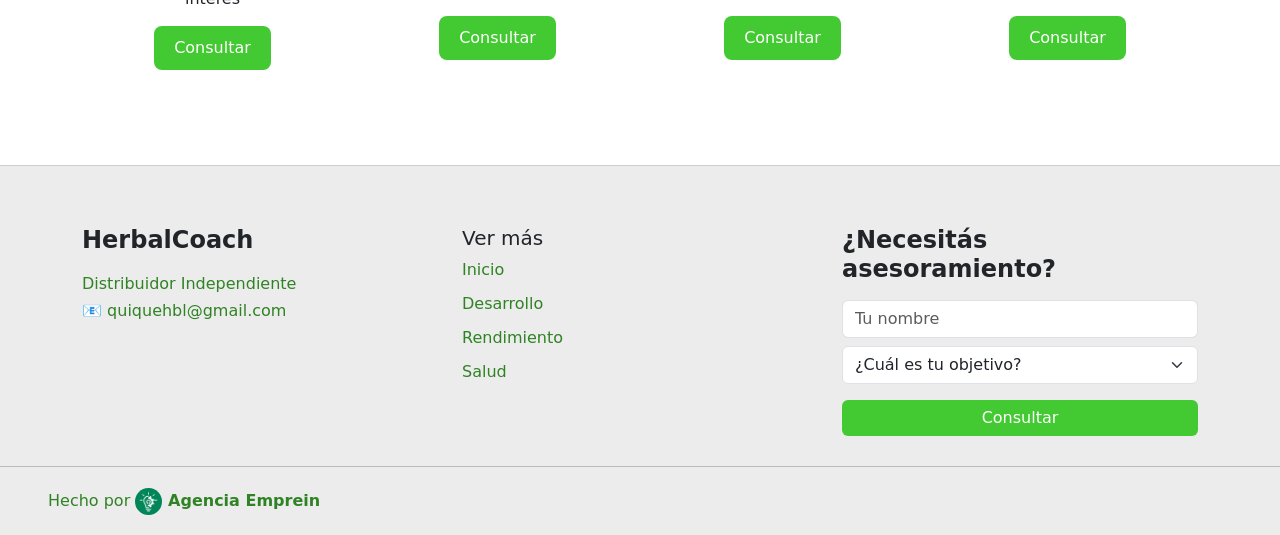
==== commit d8ebb93e: "agregando animaciones a productos y titulo" ====
--- a/index.html
+++ b/index.html
@@ -60,7 +60,7 @@
         <p class="py-1">Distribuidor Independiente<p>
     </section>
     <section>
-        <a href="https://www.whatsapp.com/?lang=es" target="_blank">
+        <a href="https://wa.me/5491159372833" target="_blank">
             <div class="position-fixed z-1 end-0 mx-3 bottom-0 mb-4">
                 <img class="wsp-logo" src="./img/wsp.png" alt="whatsapp">
             </div>
--- a/css/style.css
+++ b/css/style.css
@@ -36,6 +36,7 @@
 }
 
 span{
+    /*color: var(--color-text);*/
     color: var(--color-text);
 }
 
@@ -54,8 +55,7 @@
 }
 
 .navbar .nav-link:hover {
-    color: var(--color-text) !important;
-    background-color: var(--fondo-claro) !important;
+    color: var(--color-btn) !important;
 }
 
 
@@ -66,6 +66,12 @@
 
 
 /* HEADER */
+
+h1{
+    opacity: 0;
+    transform: translateY(30px);
+    animation: aparecerTitulo 0.8s ease-out forwards;
+}
 
 .section-container{
     border-bottom: 1px solid #0000003d;
@@ -108,7 +114,12 @@
 }
 
 .fondo-span{
-    background-color: #202020;
+    /*background-color: #202020;*/
+    /*background: #2f832466;
+    backdrop-filter: blur(1px);
+    padding: 5px;
+    border-radius: 6px;*/
+    color: var(--color-btn);
 }
 
 .wsp-logo{
@@ -122,7 +133,7 @@
 
 .btn-scroll {
     position: absolute;
-    bottom: 30px;
+    bottom: 4.6875rem;
     left: 0;
     right: 0;
     margin: auto;
@@ -308,6 +319,17 @@
     display: none;
 }
 
+.producto {
+    opacity: 0;
+    transform: translateY(40px);
+    transition: opacity 0.7s ease, transform 0.7s ease;
+}
+
+.producto.visible {
+    opacity: 1;
+    transform: translateY(0);
+}
+
 
 /* footer */
 
@@ -432,7 +454,19 @@
 
 
 
-
+/* ANINAMACIONES */
+
+@keyframes aparecerTitulo {
+    from {
+        opacity: 0;
+        transform: translateY(30px);
+    }
+
+    to {
+        opacity: 1;
+        transform: translateY(0);
+    }
+}
 
 
 
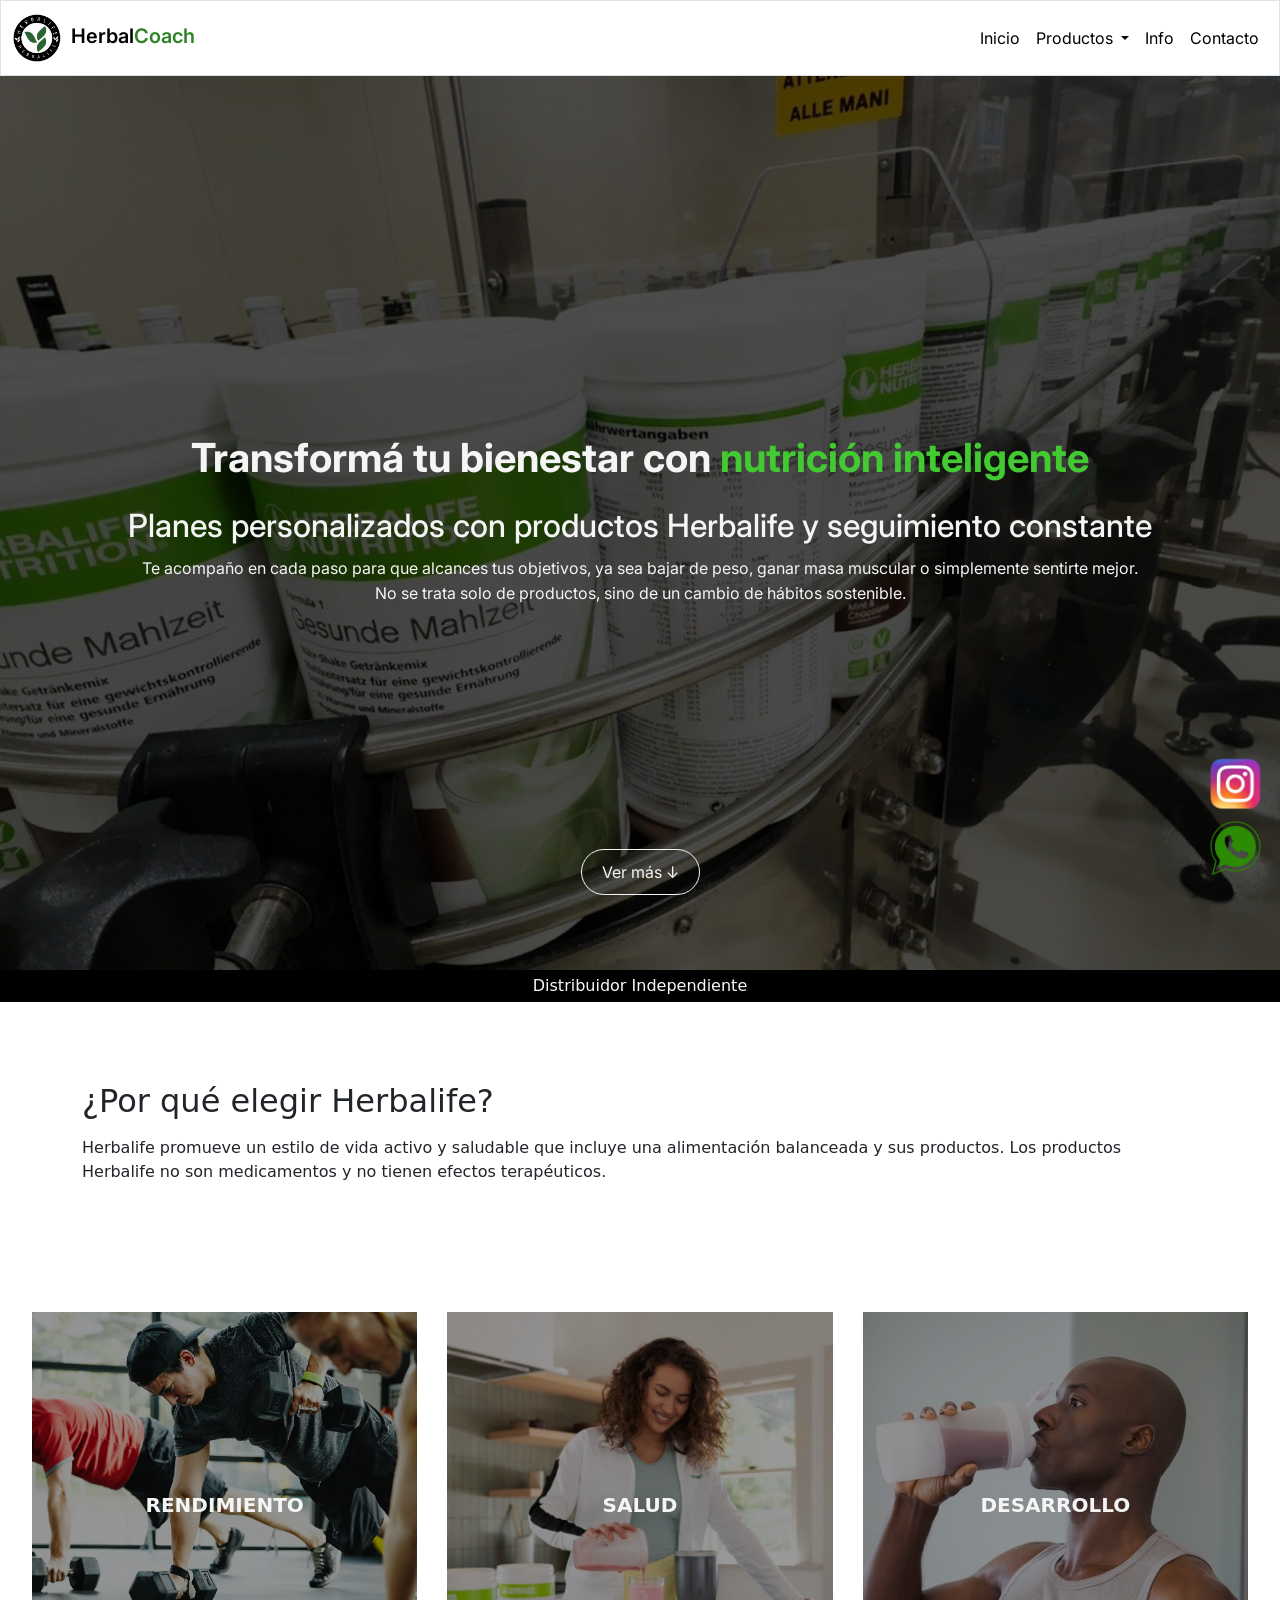
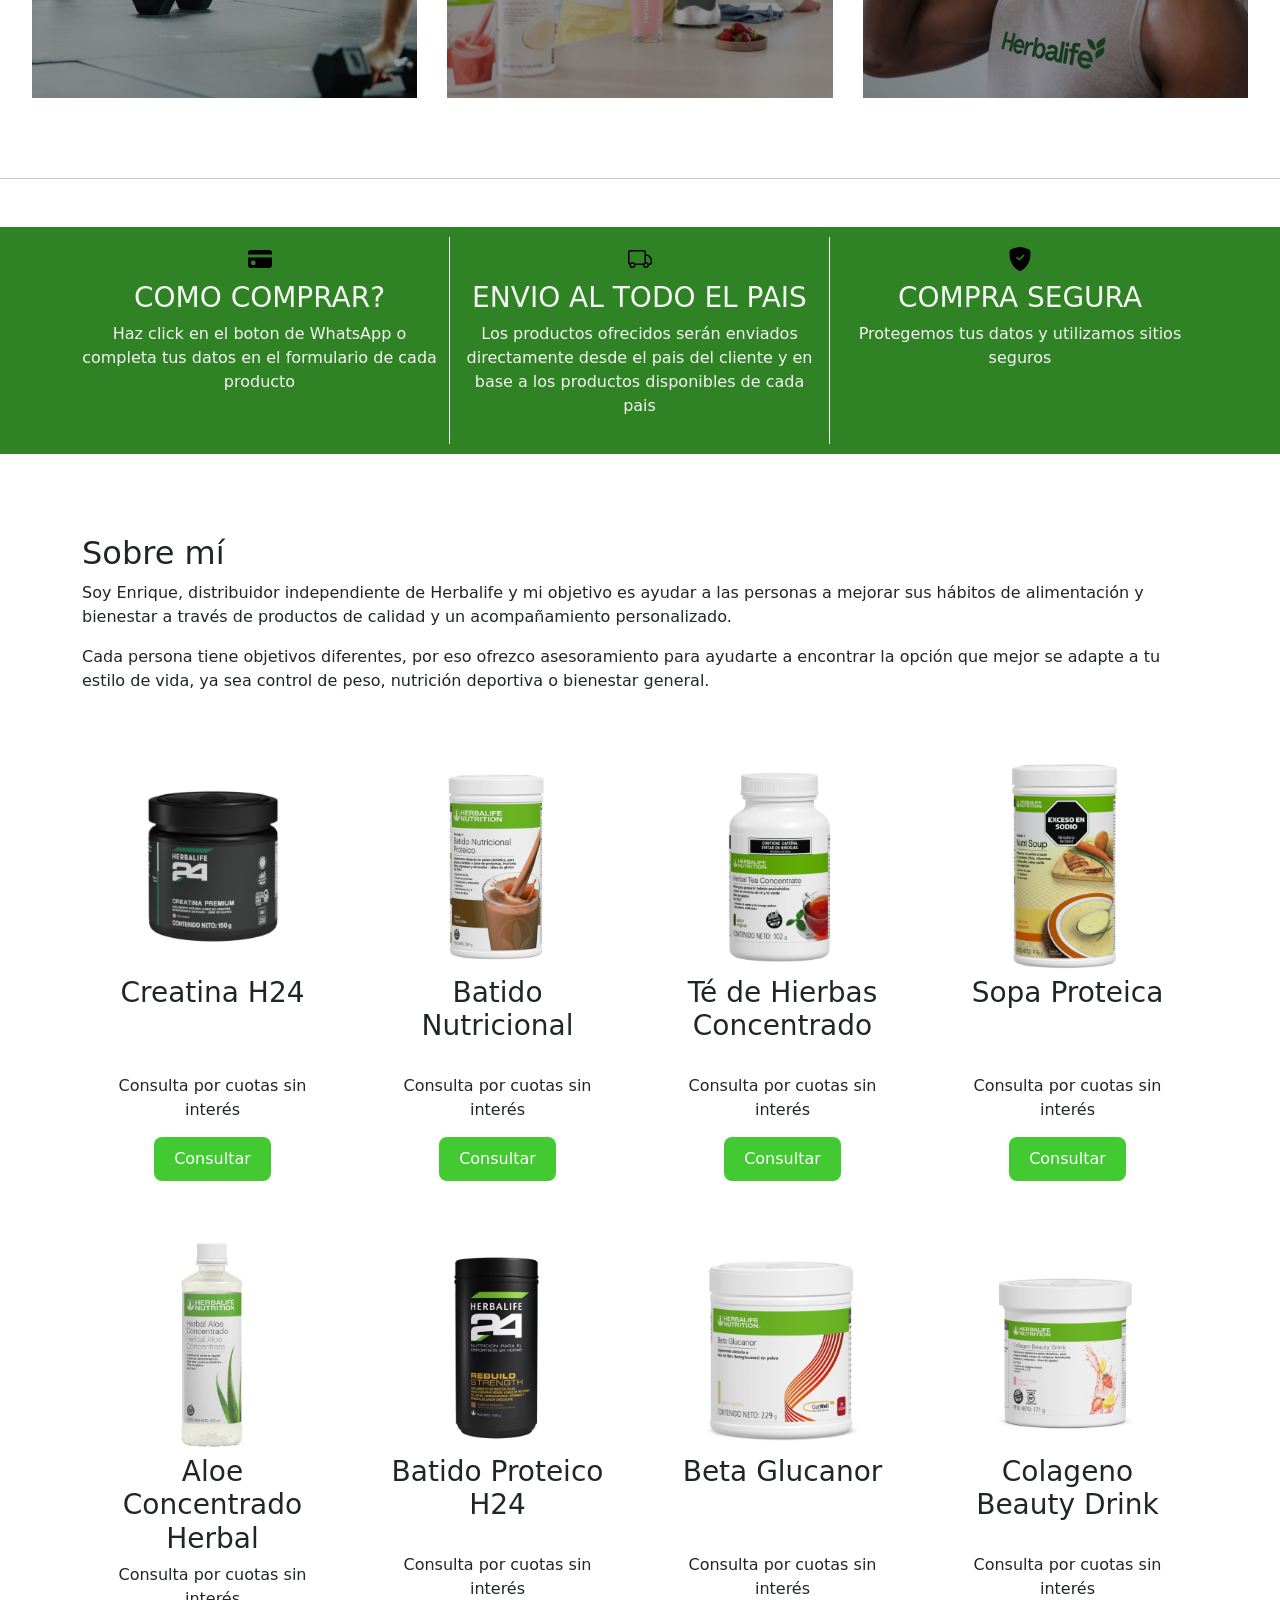
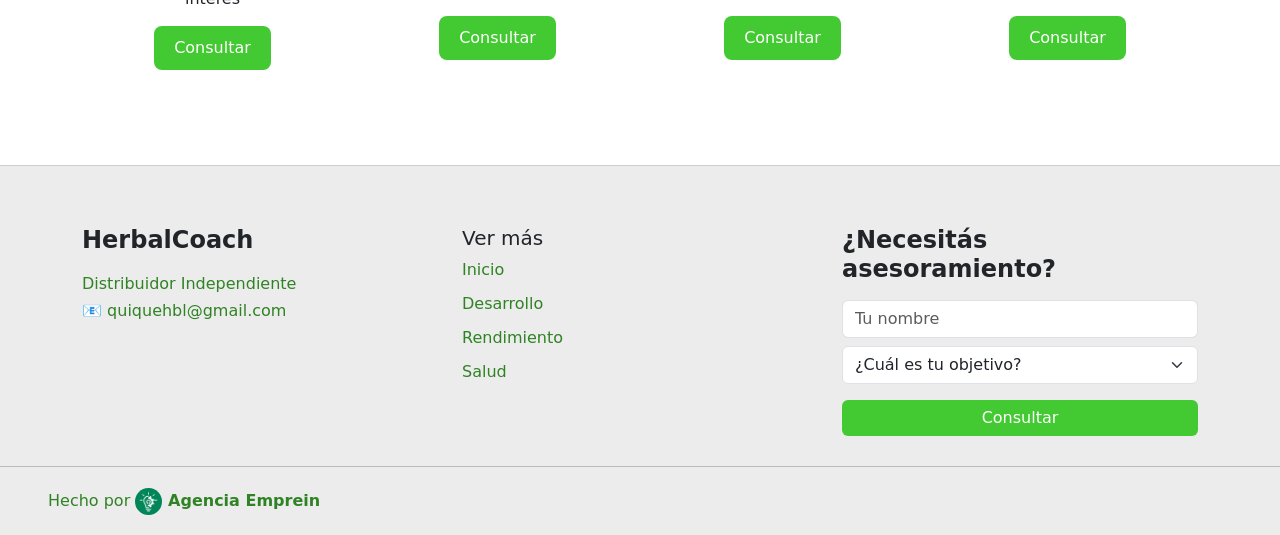
==== commit 199121ec: "agregando boton instagram" ====
--- a/index.html
+++ b/index.html
@@ -60,9 +60,19 @@
         <p class="py-1">Distribuidor Independiente<p>
     </section>
     <section>
-        <a href="https://wa.me/5491159372833" target="_blank">
+        <!-- <a href="https://wa.me/5491159372833" target="_blank">
             <div class="position-fixed z-1 end-0 mx-3 bottom-0 mb-4">
-                <img class="wsp-logo" src="./img/wsp.png" alt="whatsapp">
+                <img class="link-logo" src="./img/wsp.png" alt="whatsapp">
+            </div>
+        </a> -->
+        <a href="#" id="whatsapp-principal" target="_blank">
+            <div class="position-fixed z-1 end-0 mx-3 bottom-0 mb-4">
+                <img class="link-logo" src="../img/wsp.png" alt="WhatsApp">
+            </div>
+        </a>
+        <a href="https://www.instagram.com/quique_fitcoach/" target="_blank">
+            <div class="ig-style">
+                <img class="link-logo" src="../img/instagram.png" alt="whatsapp">
             </div>
         </a>
     </section>
@@ -247,7 +257,7 @@
                     <h4>HerbalCoach</h4>
                     <p>
                         Distribuidor Independiente <br>
-                        📧 quiquehbl@gmail.com
+                        📧 quiquehbl@gmail.com 
                     </p>
                 </div>
                 <div class="col-md-4">
--- a/css/style.css
+++ b/css/style.css
@@ -5,6 +5,10 @@
     --color-btn: #43c931;
     --color-btn-hover: #369f28;
 }
+
+/* *{
+    scrollbar-color: var(--color-btn) #e0e0e0;
+} */
 
 body {
     margin: 0;
@@ -122,13 +126,6 @@
     color: var(--color-btn);
 }
 
-.wsp-logo{
-    width: 3.8rem;
-}
-
-.wsp-logo:hover{
-    scale: calc(1.1);
-}
 
 
 .btn-scroll {
@@ -401,6 +398,26 @@
 }
 
 
+.ig-style{
+    position: fixed;
+    z-index: 1;
+    right: 0;
+    margin-left: 1rem;  
+    margin-right: 1rem;  
+    bottom: 0;
+    margin-bottom: 5.5rem; 
+}
+
+.link-logo{
+    width: 3.5rem;
+}
+
+.link-logo:hover{
+    filter: brightness(150%);
+    scale: calc(1.1);
+}
+
+
 /* VENTANA MODAL */
 
 .modal-producto{
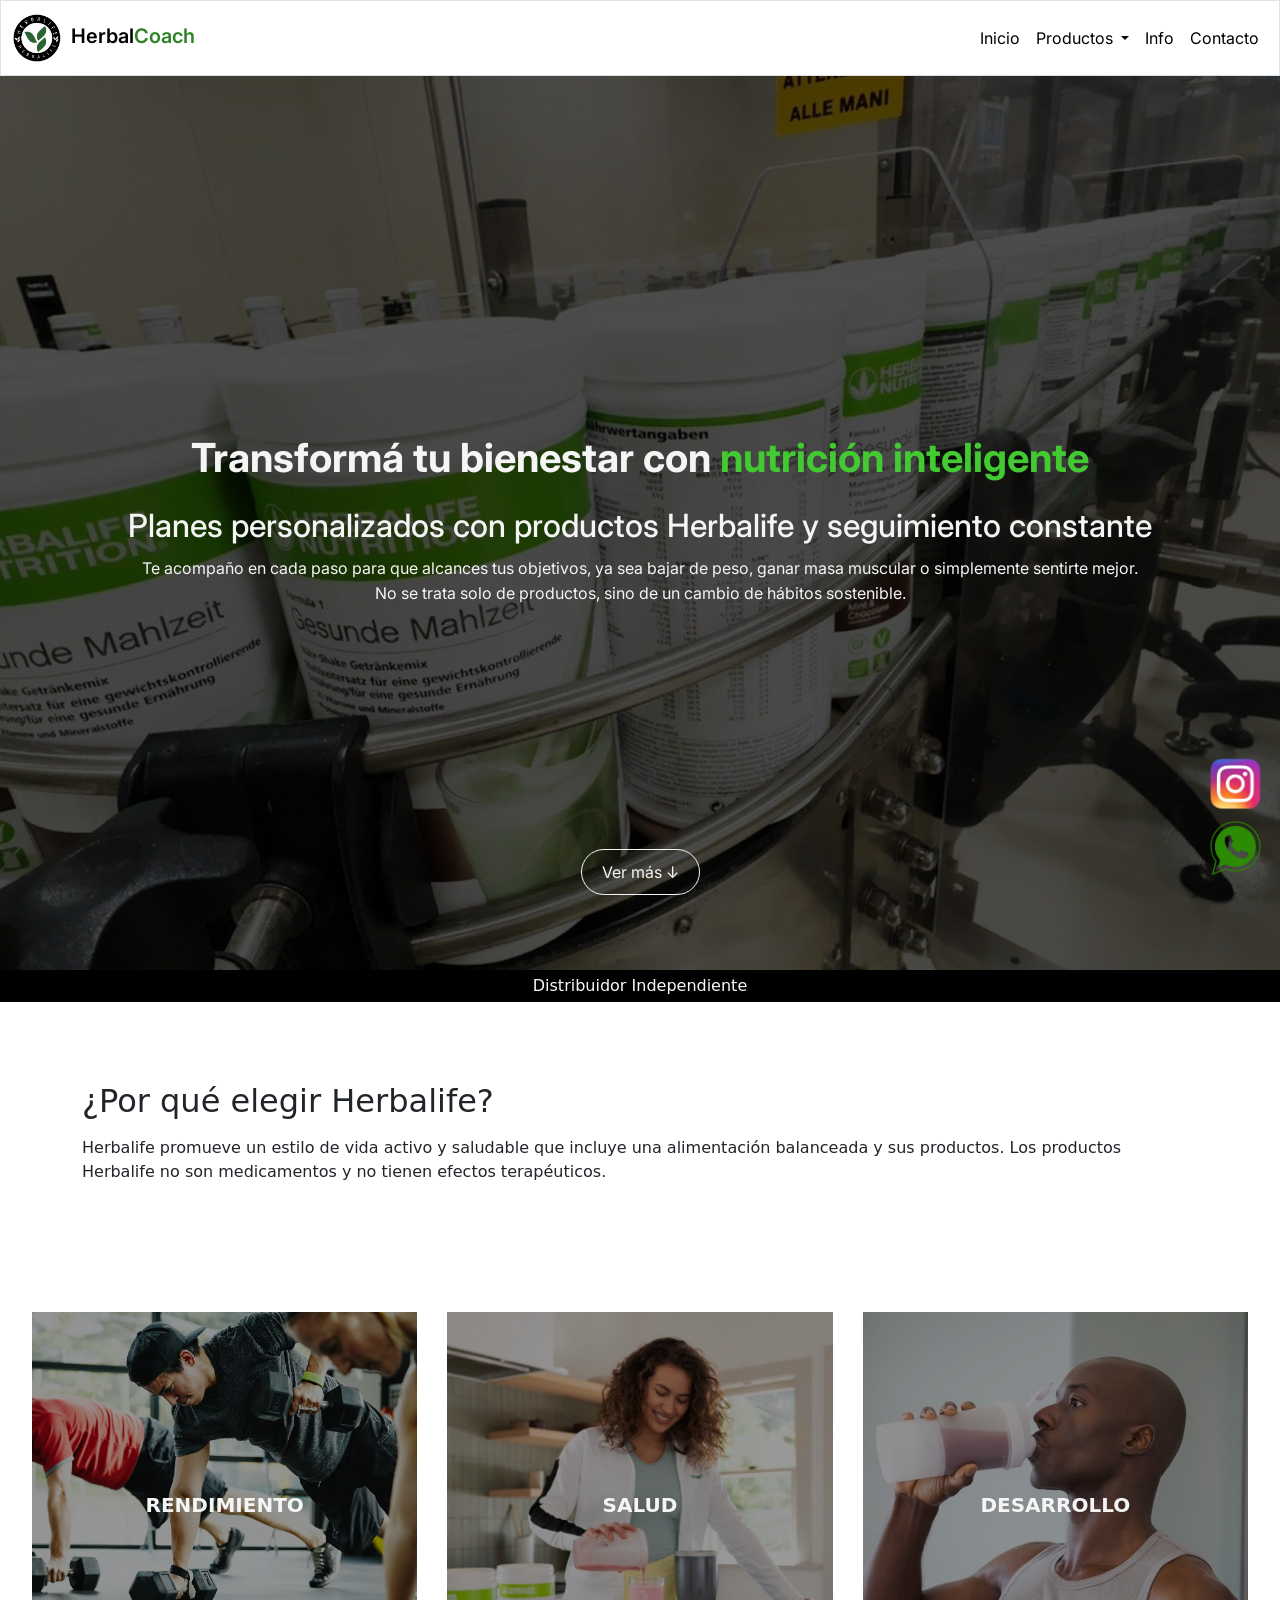
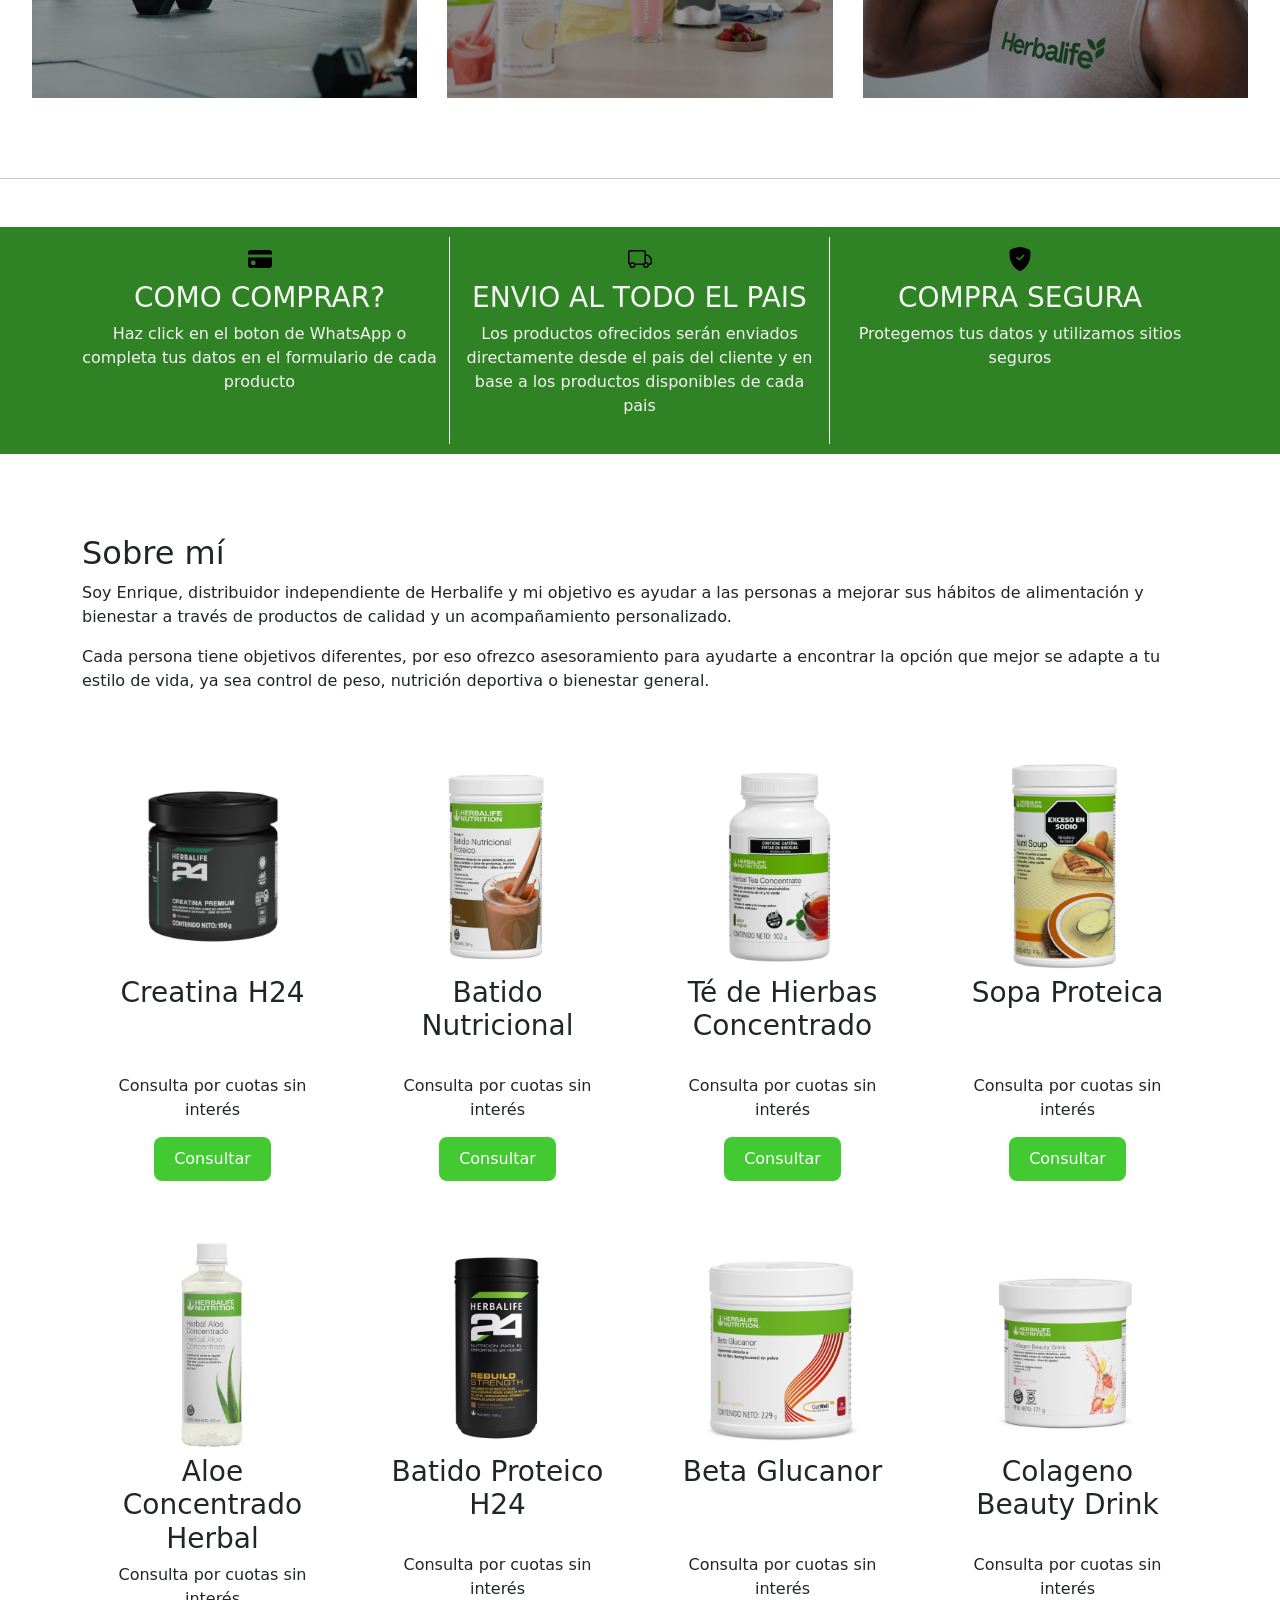
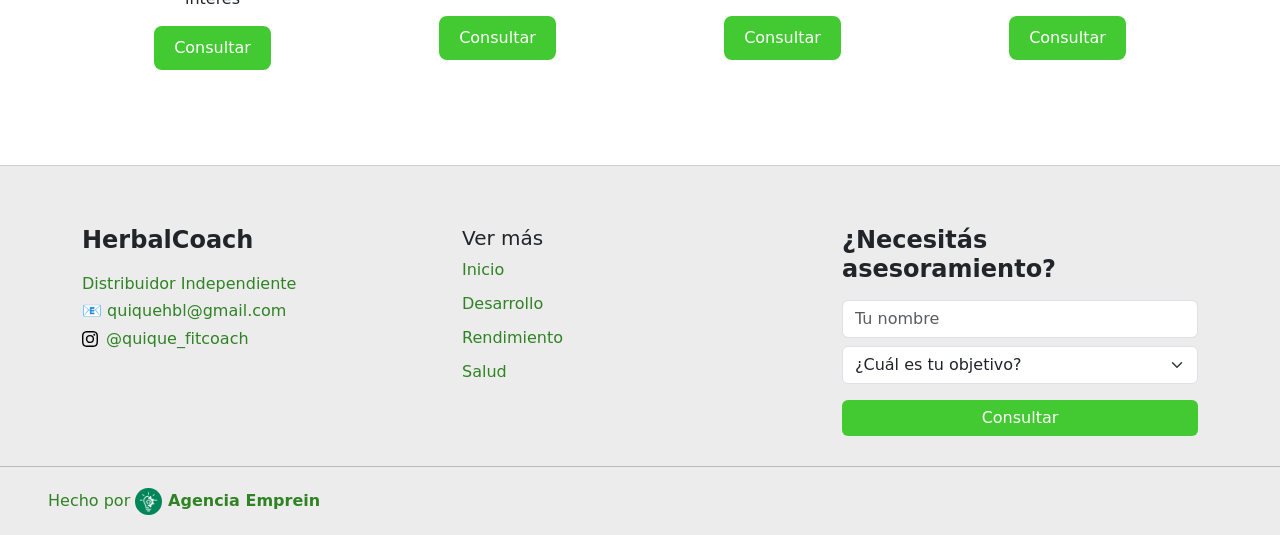
==== commit 37dded67: "SEO mejorado" ====
--- a/index.html
+++ b/index.html
@@ -72,7 +72,7 @@
         </a>
         <a href="https://www.instagram.com/quique_fitcoach/" target="_blank">
             <div class="ig-style">
-                <img class="link-logo" src="../img/instagram.png" alt="whatsapp">
+                <img class="link-logo" src="../img/instagram.png" alt="instagram">
             </div>
         </a>
     </section>
@@ -89,19 +89,19 @@
                 <section class="cards d-none d-md-flex">
                     <div class="card-img-custom">
                         <a href="pages/rendimiento.html">
-                            <img src="img/deporte.avif" alt="">
+                            <img src="img/deporte.avif" alt="Rendimiento">
                             <span class="img-label">Rendimiento</span>
                         </a>
                     </div>
                     <div class="card-img-custom">
                         <a href="pages/salud.html">
-                            <img src="img/peso.jpg" alt="">
+                            <img src="img/peso.jpg" alt="Salud">
                             <span class="img-label">Salud</span>
                         </a>
                     </div>
                     <div class="card-img-custom">
                         <a href="pages/desarrollo.html">
-                            <img src="img/musculo-herbalife.jpg" alt="">
+                            <img src="img/musculo-herbalife.jpg" alt="Desarrollo">
                             <span class="img-label">Desarrollo</span>
                         </a>
                     </div>
@@ -109,19 +109,19 @@
                 <section class="cards d-md-none row">
                     <div class="card-img-custom col-12 col-md-4">
                         <a href="pages/rendimiento.html">
-                            <img src="img/deporte.avif" alt="">
+                            <img src="img/deporte.avif" alt="Rendimiento">
                             <span class="img-label">Rendimiento</span>
                         </a>
                     </div>
                     <div class="card-img-custom col-12 col-md-4">
                         <a href="pages/salud.html">
-                            <img src="img/peso.jpg" alt="">
+                            <img src="img/peso.jpg" alt="Salud">
                             <span class="img-label">Salud</span>
                         </a>
                     </div>
                     <div class="card-img-custom col-12 col-md-4">
                         <a href="pages/desarrollo.html">
-                            <img src="img/musculo-herbalife.jpg" alt="">
+                            <img src="img/musculo-herbalife.jpg" alt="Desarrollo">
                             <span class="img-label">Desarrollo</span>
                         </a>
                     </div>
@@ -229,7 +229,7 @@
                 </div>
                 <div class="col-12 col-sm-6 col-lg-3">
                     <div class="producto">
-                        <img src="img-products/colagenoherb.png" alt="beta glucanor" class="img-producto abrir-modal" data-img="img-products/colagenoherb.png" data-descripcion="Deliciosa bebida a base de colágeno Verisol, vitaminas y minerales, especialmente formulada para contribuir al cuidado de tu piel, cabello y uñas. Sabor frutilla y limón">
+                        <img src="img-products/colagenoherb.png" alt="Colageno Beauty Drink" class="img-producto abrir-modal" data-img="img-products/colagenoherb.png" data-descripcion="Deliciosa bebida a base de colágeno Verisol, vitaminas y minerales, especialmente formulada para contribuir al cuidado de tu piel, cabello y uñas. Sabor frutilla y limón">
                         <h3 class="nombre-producto">Colageno Beauty Drink</h3>
                         <p class="descripcion-producto">Consulta por cuotas sin interés</p>
                         <a href="#" class="btn-consultar" data-producto="Colageno Beauty Drink">Consultar</a>
@@ -257,7 +257,8 @@
                     <h4>HerbalCoach</h4>
                     <p>
                         Distribuidor Independiente <br>
-                        📧 quiquehbl@gmail.com 
+                        <a href="mailto:quiquehbl@gmail.com" target="_blank" class="a-footer">📧 quiquehbl@gmail.com</a> <br>
+                        <a href="https://www.instagram.com/quique_fitcoach/" target="_blank" class="a-footer"><img src="img/instagram.svg" alt="instagram logo" class="ig-logo-footer">@quique_fitcoach</a>
                     </p>
                 </div>
                 <div class="col-md-4">
--- a/css/style.css
+++ b/css/style.css
@@ -6,9 +6,9 @@
     --color-btn-hover: #369f28;
 }
 
-/* *{
-    scrollbar-color: var(--color-btn) #e0e0e0;
-} */
+*{
+    scrollbar-color: #858585 #e7e7e7;
+}
 
 body {
     margin: 0;
@@ -364,7 +364,7 @@
 }
 
 .footer-links a:hover {
-    font-weight: bolder;
+    color: var(--color-btn);
 }
 
 .footer-herb hr {
@@ -417,6 +417,17 @@
     scale: calc(1.1);
 }
 
+.a-footer{
+    text-decoration: none;
+    color: var(--color-text);
+}
+.a-footer:hover{
+    color: var(--color-btn);
+}
+.ig-logo-footer{
+    margin-right: .5rem;
+}
+
 
 /* VENTANA MODAL */
 
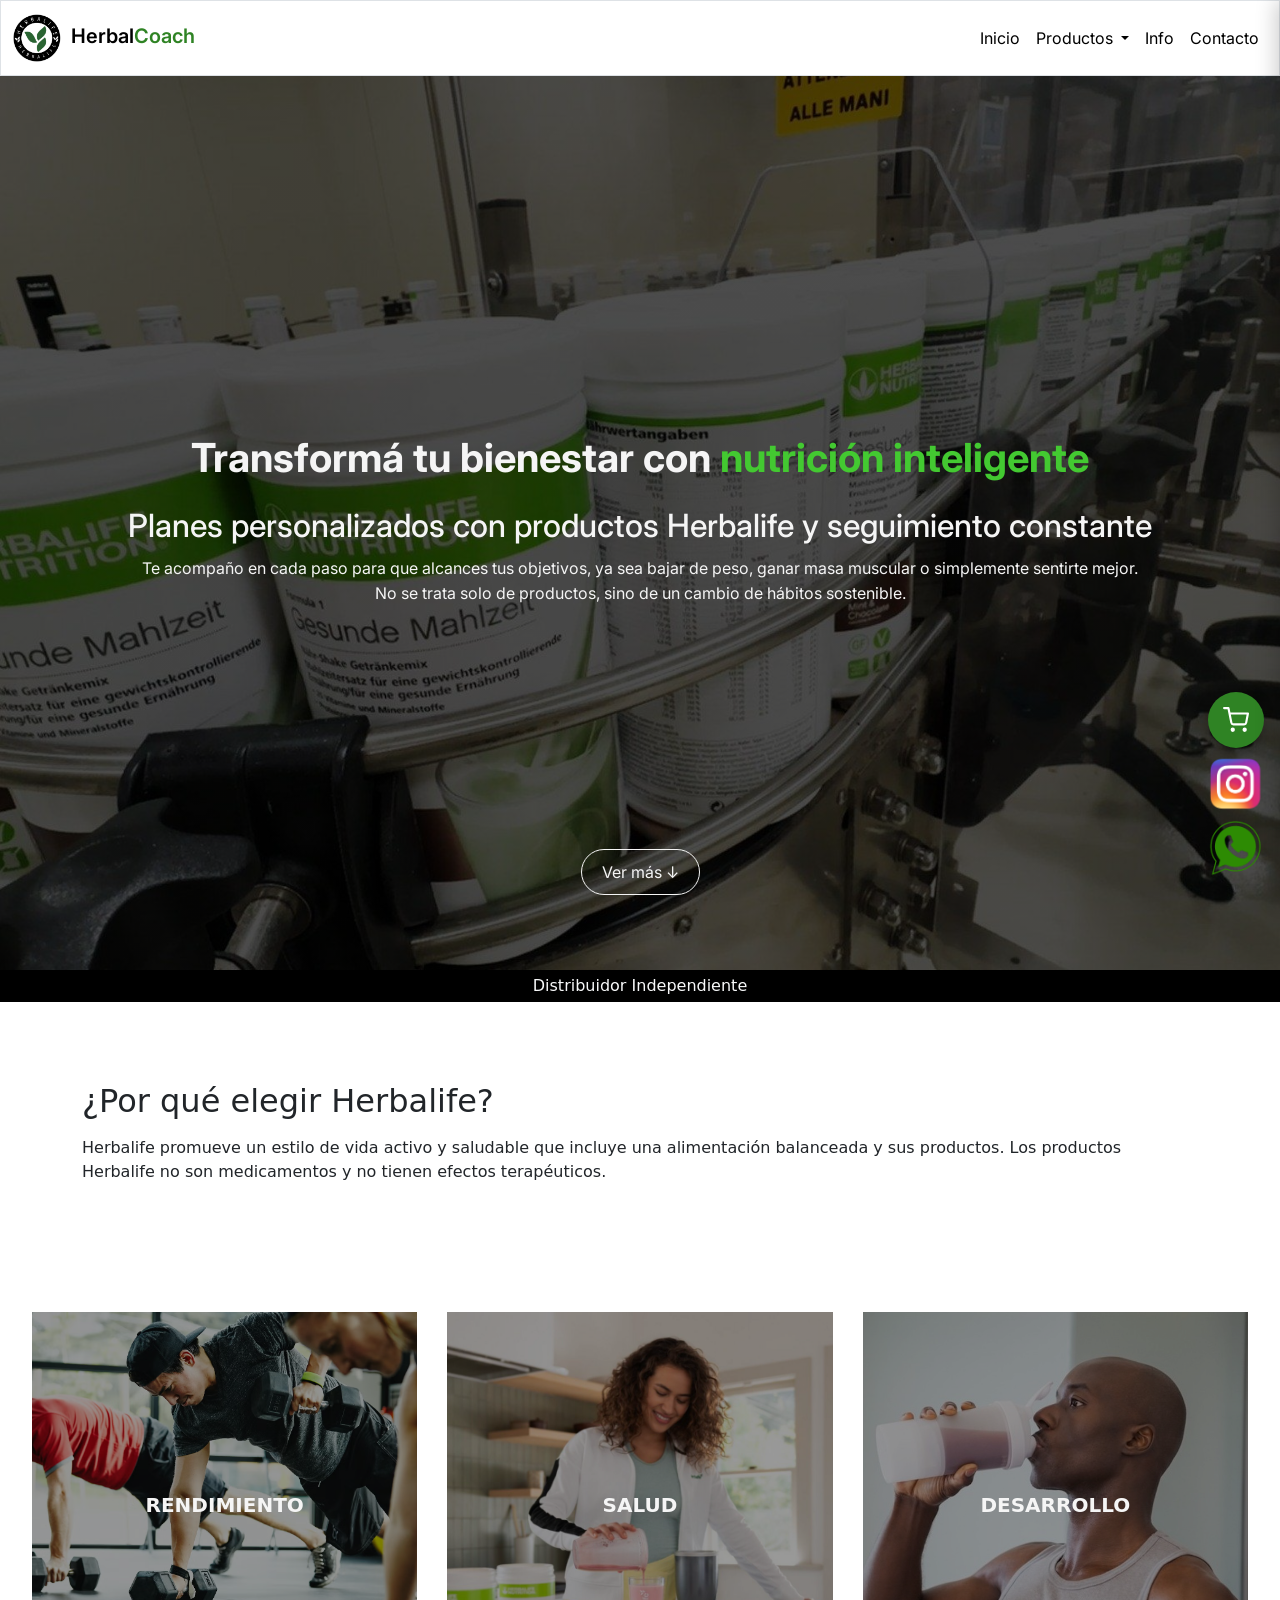
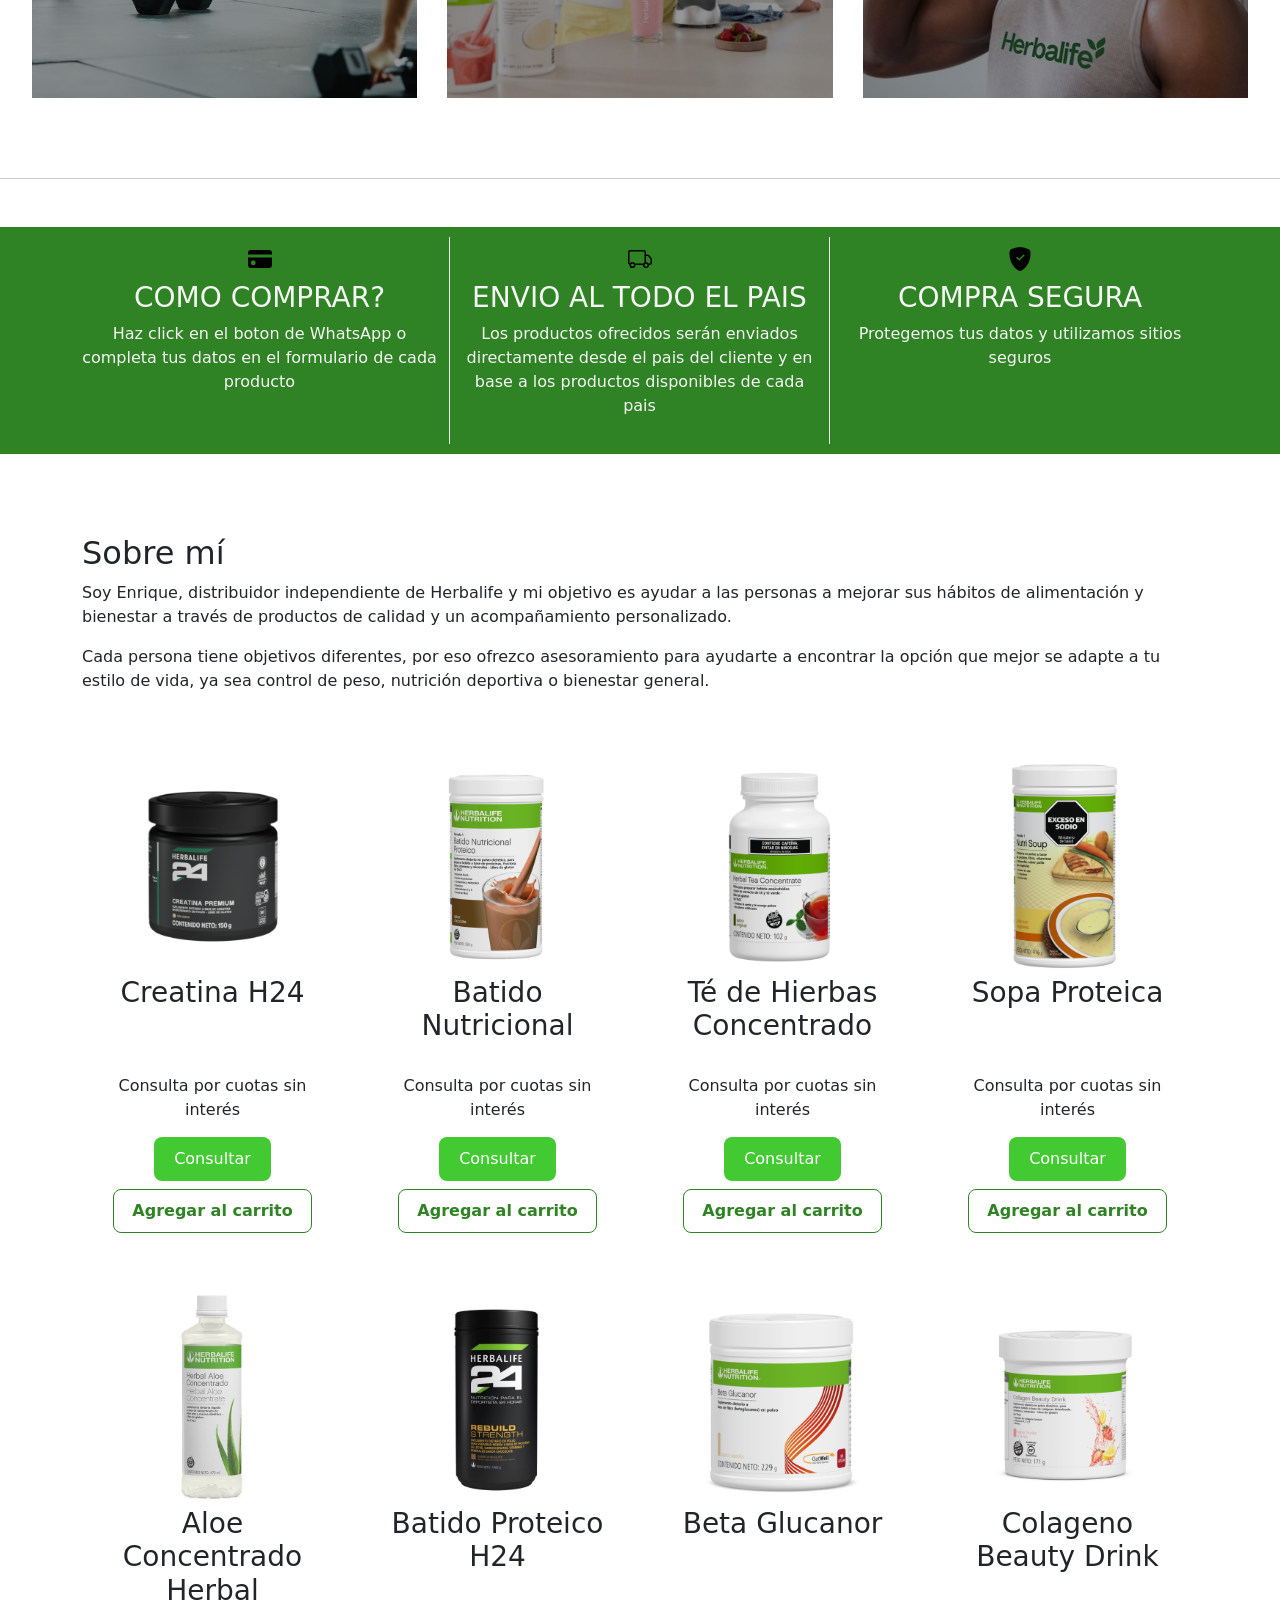
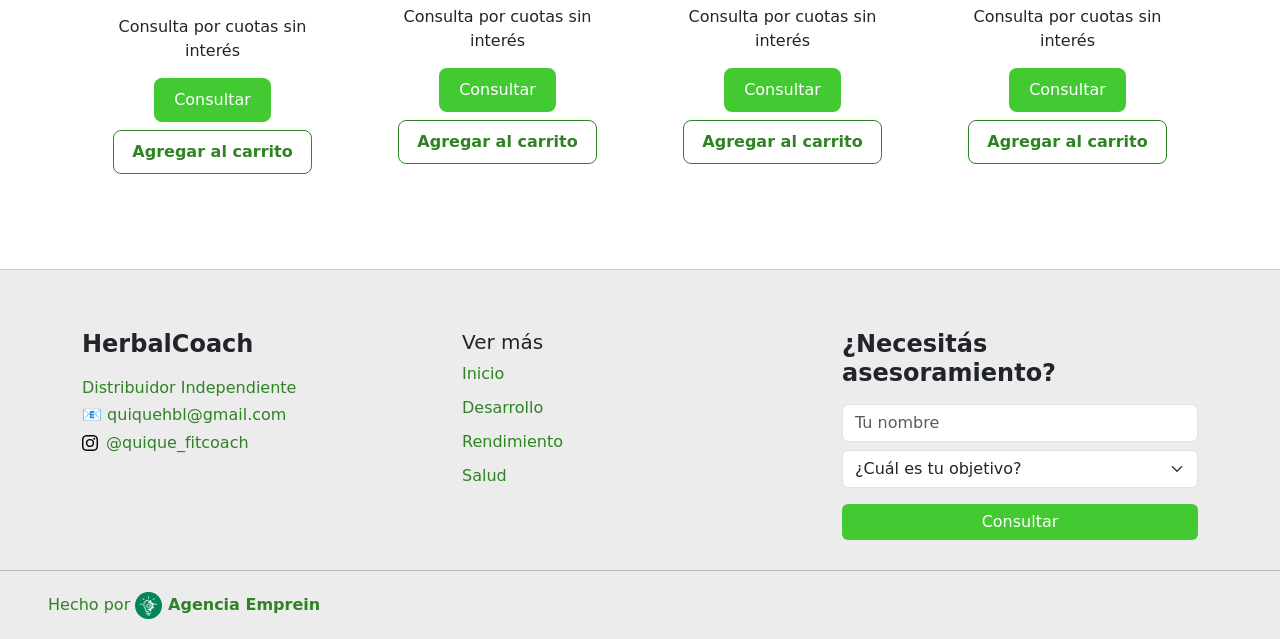
==== commit 0f480ef6: "se agregó carrito de compras" ====
--- a/index.html
+++ b/index.html
@@ -5,6 +5,7 @@
     <meta name="viewport" content="width=device-width, initial-scale=1.0">
     <title>HerbalCoach - Distribuidor</title>
     <link rel="stylesheet" href="css/style.css">
+    <link rel="stylesheet" href="css/cart.css">
     <link rel="stylesheet" href="css/pages-style.css">
     <link href="https://cdn.jsdelivr.net/npm/bootstrap@5.3.8/dist/css/bootstrap.min.css" rel="stylesheet" integrity="sha384-sRIl4kxILFvY47J16cr9ZwB07vP4J8+LH7qKQnuqkuIAvNWLzeN8tE5YBujZqJLB" crossorigin="anonymous">
     <link rel="preconnect" href="https://fonts.googleapis.com">
@@ -292,8 +293,7 @@
     </footer>
 
     <script src="script.js"></script>
+    <script src="cart.js"></script>
     <script src="https://cdn.jsdelivr.net/npm/bootstrap@5.3.8/dist/js/bootstrap.bundle.min.js" integrity="sha384-FKyoEForCGlyvwx9Hj09JcYn3nv7wiPVlz7YYwJrWVcXK/BmnVDxM+D2scQbITxI" crossorigin="anonymous"></script>
 </body>
 </html>
-
-
--- a/css/cart.css
+++ b/css/cart.css
@@ -0,0 +1,300 @@
+/* =========================================================
+   CARRITO DE CONSULTA - HerbalCoach
+   Usa las variables de style.css (--color-btn, --color-text, etc.)
+   ========================================================= */
+
+/* ---------- Botón flotante (arriba del de Instagram) ---------- */
+.cart-fab {
+    position: fixed;
+    right: 1rem;
+    bottom: 9.5rem;
+    z-index: 1;
+    width: 3.5rem;
+    height: 3.5rem;
+    border: none;
+    border-radius: 50%;
+    background: var(--color-text, #2f8324);
+    color: #fff;
+    display: flex;
+    align-items: center;
+    justify-content: center;
+    cursor: pointer;
+    box-shadow: 0 4px 14px rgba(0, 0, 0, .25);
+    transition: transform .2s, background .2s;
+}
+
+.cart-fab:hover {
+    background: var(--color-btn-hover, #369f28);
+    transform: scale(1.08);
+}
+
+.cart-fab.bump {
+    animation: cartBump .4s ease;
+}
+
+@keyframes cartBump {
+    0%   { transform: scale(1); }
+    40%  { transform: scale(1.2); }
+    100% { transform: scale(1); }
+}
+
+.cart-badge {
+    position: absolute;
+    top: -4px;
+    right: -4px;
+    min-width: 1.4rem;
+    height: 1.4rem;
+    padding: 0 .3rem;
+    border-radius: 999px;
+    background: #e53935;
+    color: #fff;
+    font-size: .8rem;
+    font-weight: 700;
+    line-height: 1.4rem;
+    text-align: center;
+}
+
+.cart-badge[hidden] {
+    display: none;
+}
+
+/* ---------- Overlay + panel lateral ---------- */
+.cart-overlay {
+    position: fixed;
+    inset: 0;
+    background: rgba(0, 0, 0, .5);
+    opacity: 0;
+    pointer-events: none;
+    transition: opacity .3s;
+    z-index: 10000;
+}
+
+.cart-overlay.open {
+    opacity: 1;
+    pointer-events: auto;
+}
+
+.cart-drawer {
+    position: fixed;
+    top: 0;
+    right: 0;
+    height: 100%;
+    width: 380px;
+    max-width: 100%;
+    background: #fff;
+    z-index: 10001;
+    display: flex;
+    flex-direction: column;
+    transform: translateX(100%);
+    transition: transform .3s ease;
+    box-shadow: -4px 0 20px rgba(0, 0, 0, .2);
+}
+
+.cart-drawer.open {
+    transform: translateX(0);
+}
+
+.cart-header {
+    display: flex;
+    align-items: center;
+    justify-content: space-between;
+    padding: 1rem 1.25rem;
+    border-bottom: 1px solid #e3e3e3;
+}
+
+.cart-header h2 {
+    margin: 0;
+    font-size: 1.3rem;
+    font-weight: 700;
+}
+
+.cart-close {
+    border: none;
+    background: none;
+    font-size: 2rem;
+    line-height: 1;
+    cursor: pointer;
+    color: #333;
+}
+
+/* ---------- Lista de productos ---------- */
+.cart-items {
+    flex: 1;
+    overflow-y: auto;
+    padding: .75rem 1.25rem;
+}
+
+.cart-empty {
+    text-align: center;
+    color: #666;
+    padding: 3rem 1rem;
+}
+
+.cart-item {
+    display: flex;
+    align-items: center;
+    gap: .75rem;
+    padding: .75rem 0;
+    border-bottom: 1px solid #eee;
+}
+
+.cart-item img {
+    width: 64px;
+    height: 64px;
+    object-fit: contain;
+    flex-shrink: 0;
+}
+
+.cart-item-info {
+    flex: 1;
+    min-width: 0;
+}
+
+.cart-item-name {
+    margin: 0 0 .4rem;
+    font-weight: 600;
+    font-size: .95rem;
+}
+
+.cart-qty {
+    display: inline-flex;
+    align-items: center;
+    border: 1px solid #d5d5d5;
+    border-radius: 8px;
+    overflow: hidden;
+}
+
+.cart-qty button {
+    width: 2rem;
+    height: 2rem;
+    border: none;
+    background: var(--fondo-claro, #ececec);
+    cursor: pointer;
+    font-size: 1.1rem;
+}
+
+.cart-qty button:hover {
+    background: #dcdcdc;
+}
+
+.cart-qty span {
+    min-width: 2.2rem;
+    text-align: center;
+    font-weight: 600;
+}
+
+.cart-remove {
+    border: none;
+    background: none;
+    font-size: 1.6rem;
+    color: #999;
+    cursor: pointer;
+}
+
+.cart-remove:hover {
+    color: #e53935;
+}
+
+/* ---------- Pie del carrito ---------- */
+.cart-footer {
+    padding: 1rem 1.25rem 1.25rem;
+    border-top: 1px solid #e3e3e3;
+}
+
+.cart-note {
+    margin: 0 0 .75rem;
+    font-size: .85rem;
+    color: #666;
+    text-align: center;
+}
+
+.cart-send {
+    width: 100%;
+    padding: .8rem;
+    border: none;
+    border-radius: 8px;
+    background: var(--color-btn, #43c931);
+    color: #fff;
+    font-weight: 700;
+    cursor: pointer;
+    transition: background .2s;
+}
+
+.cart-send:hover:not(:disabled) {
+    background: var(--color-btn-hover, #369f28);
+}
+
+.cart-send:disabled {
+    background: #bdbdbd;
+    cursor: not-allowed;
+}
+
+.cart-clear {
+    display: block;
+    margin: .75rem auto 0;
+    border: none;
+    background: none;
+    color: #777;
+    text-decoration: underline;
+    cursor: pointer;
+}
+
+.cart-clear[hidden] {
+    display: none;
+}
+
+/* ---------- Botón "Agregar al carrito" en productos y modal ---------- */
+.btn-agregar {
+    display: block;
+    width: fit-content;
+    margin: 8px auto 0;
+    padding: 9px 18px;
+    background: transparent;
+    color: var(--color-text, #2f8324);
+    border: 1.5px solid var(--color-text, #2f8324);
+    border-radius: 8px;
+    font-weight: 600;
+    cursor: pointer;
+    transition: .3s;
+}
+
+.btn-agregar:hover {
+    background: var(--color-text, #2f8324);
+    color: #fff;
+}
+
+@media (max-width: 768px) {
+    .btn-agregar {
+        width: 100%;
+        max-width: 200px;
+    }
+}
+
+/* ---------- Aviso al agregar ---------- */
+.cart-toast {
+    position: fixed;
+    left: 50%;
+    bottom: 1.5rem;
+    transform: translate(-50%, 20px);
+    background: #222;
+    color: #fff;
+    padding: .7rem 1.2rem;
+    border-radius: 8px;
+    font-size: .9rem;
+    opacity: 0;
+    pointer-events: none;
+    transition: opacity .3s, transform .3s;
+    z-index: 10002;
+    max-width: 90%;
+    text-align: center;
+}
+
+.cart-toast.show {
+    opacity: 1;
+    transform: translate(-50%, 0);
+}
+
+@media (prefers-reduced-motion: reduce) {
+    .cart-fab.bump { animation: none; }
+    .cart-drawer, .cart-overlay, .cart-toast { transition: none; }
+}
